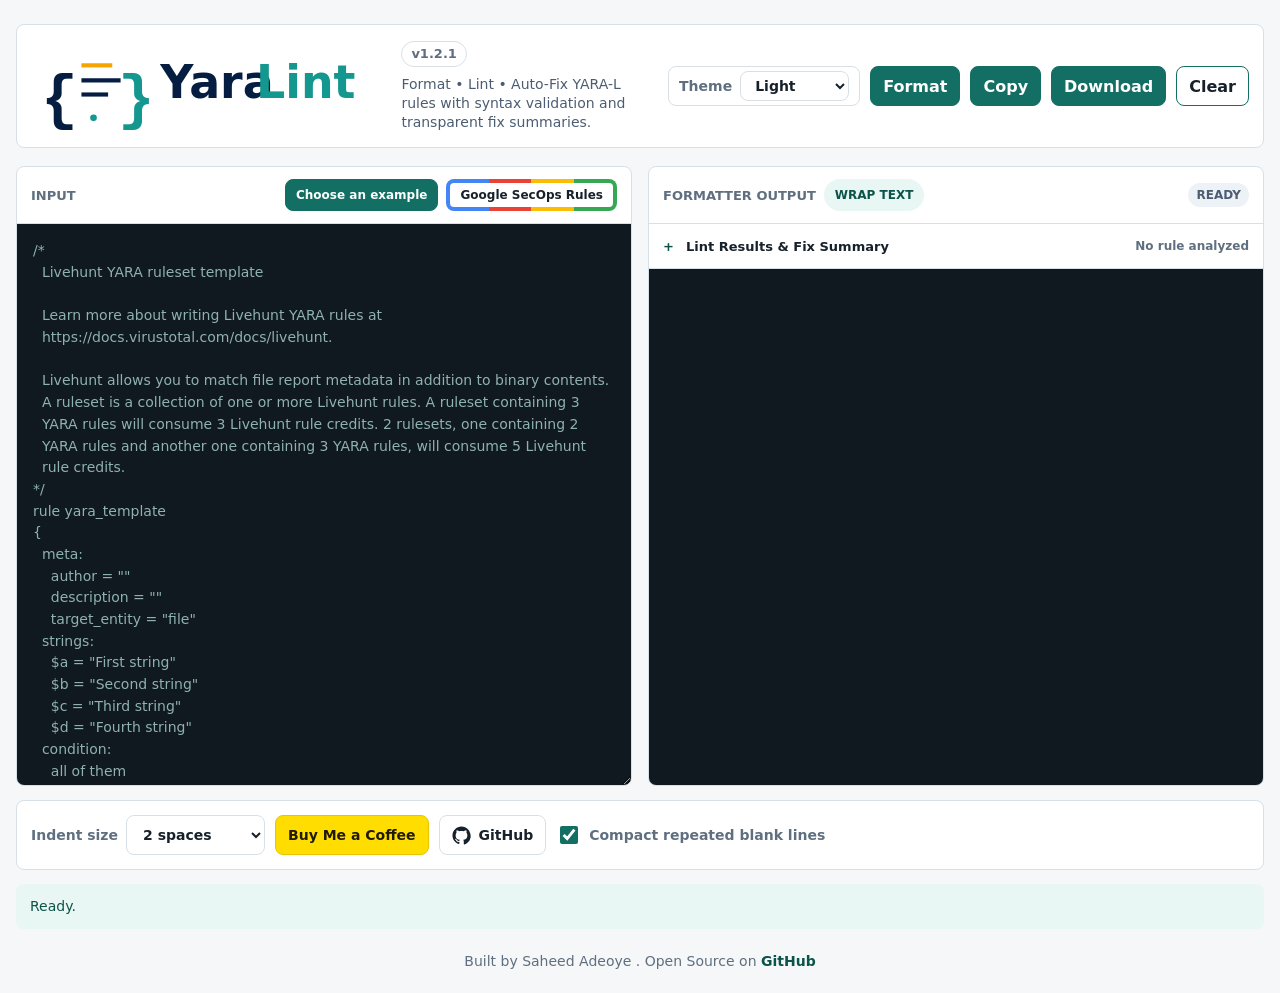
==== index.html @ d80036d1 "Updated Placeholder" ====
<!doctype html>
<html lang="en">
  <head>
    <meta charset="utf-8">
    <meta name="viewport" content="width=device-width, initial-scale=1">
    <!-- YARALint build: 2026-05-21T20:15:13-05:00 | version: 1.2.1 -->
    <title>YARALint | YARA-L Formatter, Linter &amp; Auto-Fix Toolkit</title>
    <meta name="description" content="Format, lint, auto-fix, and preview YARA-L and YARA-style detection rules online with syntax validation, automatic remediation, fix summaries, examples, and copy/download support.">
    <meta name="keywords" content="YARA-L formatter, YARA formatter, YARA-L rules, cybersecurity tools, detection engineering, Chronicle YARA-L, SIEM rules, security rule formatter">
    <meta name="author" content="Saheed Adeoye">
    <meta name="robots" content="index, follow">
    <link rel="canonical" href="https://yaralint.com/">
    <meta name="theme-color" content="#f5f7f9" media="(prefers-color-scheme: light)">
    <meta name="theme-color" content="#080d18" media="(prefers-color-scheme: dark)">
    <meta property="og:title" content="YARALint">
    <meta property="og:description" content="A lightweight detection engineering assistant for YARA-L rules with formatting, syntax validation, auto-fixes, fix summaries, examples, and copy/download support.">
    <meta property="og:type" content="website">
    <meta property="og:url" content="https://yaralint.com/">
    <meta property="og:site_name" content="YARALint">
    <meta property="og:image" content="https://yaralint.com/favicon-32x32.png?v=1.2.1">
    <link rel="icon" type="image/x-icon" href="favicon.ico?v=1.2.1">
    <link rel="icon" type="image/png" sizes="32x32" href="favicon-32x32.png?v=1.2.1">
    <link rel="icon" type="image/png" sizes="16x16" href="favicon-16x16.png?v=1.2.1">
    <link rel="stylesheet" href="styles.css?v=1.2.1">
  </head>
  <body>
    <main class="app-shell">
      <section class="toolbar" aria-label="Formatter controls">
        <div class="brand-lockup">
          <a class="brand-logo" href="/" aria-label="YARALint home">
            <svg viewBox="0 0 430 118" role="img" aria-labelledby="brandLogoTitle">
              <title id="brandLogoTitle">YARALint Rule Brackets logo</title>
              <g class="rule-mark" transform="translate(12 13)">
                <text class="rule-brace rule-brace-left" x="0" y="63">{</text>
                <line class="rule-line rule-line-accent" x1="51" y1="21" x2="83" y2="21"></line>
                <line class="rule-line" x1="51" y1="39" x2="93" y2="39"></line>
                <line class="rule-line" x1="51" y1="56" x2="78" y2="56"></line>
                <circle class="rule-dot" cx="63" cy="84" r="4"></circle>
                <text class="rule-brace rule-brace-right" x="92" y="63">}</text>
              </g>
              <text class="brand-word brand-word-primary" x="155" y="73">Yara</text>
              <text class="brand-word brand-word-accent" x="270" y="73">Lint</text>
            </svg>
          </a>
          <div class="brand-copy">
            <div class="title-row">
              <h1 class="sr-only-heading">YARALint</h1>
              <span class="version" data-version-badge>v1.2.1</span>
            </div>
            <p>Format &bull; Lint &bull; Auto-Fix YARA-L rules with syntax validation and transparent fix summaries.</p>
          </div>
        </div>
        <div class="actions">
          <label class="theme-control">
            <span id="themeModeLabel">Theme</span>
            <select id="themeMode" aria-labelledby="themeModeLabel" onchange="document.body.classList.toggle('dark-mode', this.value === 'dark'); document.body.dataset.theme = this.value;">
              <option value="light" selected>Light</option>
              <option value="dark">Dark</option>
            </select>
          </label>
          <button id="formatBtn" type="button">Format</button>
          <button id="copyBtn" type="button">Copy</button>
          <button id="downloadBtn" type="button">Download</button>
          <button id="clearBtn" type="button" class="secondary">Clear</button>
        </div>
      </section>

      <section class="workspace" aria-label="YARA-L editor">
        <label class="editor-pane">
          <span class="pane-header">
            <span>INPUT</span>
            <span class="pane-header-actions">
              <button id="chooseExampleBtn" type="button" class="header-action">Choose an example</button>
              <button id="googleSecOpsRulesBtn" type="button" class="header-action google-secops-action">Google SecOps Rules</button>
            </span>
          </span>
          <span id="googleSecOpsSourceNote" class="source-note" hidden></span>
          <textarea id="input" spellcheck="false" placeholder="/*
  Livehunt YARA ruleset template

  Learn more about writing Livehunt YARA rules at
  https://docs.virustotal.com/docs/livehunt.

  Livehunt allows you to match file report metadata in addition to binary contents.
  A ruleset is a collection of one or more Livehunt rules. A ruleset containing 3
  YARA rules will consume 3 Livehunt rule credits. 2 rulesets, one containing 2
  YARA rules and another one containing 3 YARA rules, will consume 5 Livehunt
  rule credits.
*/
rule yara_template
{
  meta:
    author = &quot;&quot;
    description = &quot;&quot;
    target_entity = &quot;file&quot;
  strings:
    $a = &quot;First string&quot;
    $b = &quot;Second string&quot;
    $c = &quot;Third string&quot;
    $d = &quot;Fourth string&quot;
  condition:
    all of them
}"></textarea>
        </label>

        <section id="examplePanel" class="example-panel" aria-label="YARA example browser" hidden>
          <div class="example-panel-header">
            <div>
              <h2>YARA Examples</h2>
              <p>Neo23x0/signature-base curated examples</p>
            </div>
            <button id="closeExampleBtn" type="button" class="icon-button" aria-label="Close examples">x</button>
          </div>
          <div class="example-panel-tools">
            <input id="exampleSearch" type="search" placeholder="Search filename, tag, or keyword">
            <button id="randomExampleBtn" type="button" class="secondary">Random Example</button>
          </div>
          <div id="exampleCount" class="example-count">Loading examples...</div>
          <div id="exampleList" class="example-list"></div>
        </section>

        <section id="googleSecOpsPanel" class="secops-panel" aria-label="Google SecOps Community Rules" hidden>
          <div class="secops-panel-header">
            <div>
              <h2>Google SecOps Community Rules</h2>
              <p title="Source: Google SecOps public community examples.">Source: Google SecOps public community examples.</p>
            </div>
            <button id="closeGoogleSecOpsBtn" type="button" class="icon-button" aria-label="Close Google SecOps rules">x</button>
          </div>
          <div class="secops-panel-tools">
            <input id="googleSecOpsSearch" type="search" placeholder="Search rule, file, or category">
          </div>
          <div id="googleSecOpsCount" class="example-count">Loading Google SecOps community rules...</div>
          <div class="secops-browser">
            <div id="googleSecOpsCategories" class="secops-categories"></div>
            <div id="googleSecOpsRules" class="secops-rules"></div>
          </div>
        </section>

        <div class="editor-pane">
          <span class="pane-header output-header">
            <span class="output-title-actions">
              <span>Formatter Output</span>
              <button id="wrapOutputBtn" type="button" class="header-action wrap-output-action" aria-pressed="false">WRAP TEXT</button>
            </span>
            <span id="validationBadge" class="validation-badge badge-info">READY</span>
          </span>
          <textarea id="output" class="sr-only-output" spellcheck="false" readonly aria-hidden="true" tabindex="-1"></textarea>
          <details id="lintResultsPanel" class="lint-panel">
            <summary>
              <span>Lint Results & Fix Summary</span>
              <span id="lintResultCount">No rule analyzed</span>
            </summary>
            <div id="lintResults" class="lint-results">
              <p class="lint-empty">Format a rule to see lint results.</p>
            </div>
          </details>
          <div class="formatted-output">
            <pre><code id="highlightedOutput"></code></pre>
          </div>
        </div>
      </section>

      <section class="options" aria-label="Formatting options">
        <label>
          <span id="indentSizeLabel">Indent size</span>
          <select id="indentSize" aria-labelledby="indentSizeLabel">
            <option value="2" selected>2 spaces</option>
            <option value="4">4 spaces</option>
          </select>
        </label>
        <a class="coffee-link" href="https://buymeacoffee.com/matchcoffee" target="_blank" rel="noreferrer">
          Buy Me a Coffee
        </a>
        <a class="github-link" href="https://github.com/kitann/yara-l-formatter" target="_blank" rel="noreferrer">
          <svg aria-hidden="true" viewBox="0 0 24 24">
            <path d="M12 .5C5.7.5.6 5.6.6 11.9c0 5 3.3 9.3 7.9 10.8.6.1.8-.2.8-.6v-2.1c-3.2.7-3.9-1.4-3.9-1.4-.5-1.3-1.3-1.7-1.3-1.7-1-.7.1-.7.1-.7 1.2.1 1.8 1.2 1.8 1.2 1 .1.6 2.1 3.2 1.5.1-.8.4-1.3.7-1.6-2.6-.3-5.3-1.3-5.3-5.7 0-1.3.5-2.3 1.2-3.1-.1-.3-.5-1.5.1-3.1 0 0 1-.3 3.2 1.2.9-.3 1.9-.4 2.9-.4s2 .1 2.9.4c2.2-1.5 3.2-1.2 3.2-1.2.6 1.6.2 2.8.1 3.1.8.8 1.2 1.8 1.2 3.1 0 4.4-2.7 5.4-5.3 5.7.4.4.8 1.1.8 2.2v3.3c0 .3.2.7.8.6 4.6-1.5 7.9-5.8 7.9-10.8C23.4 5.6 18.3.5 12 .5Z"></path>
          </svg>
          <span>GitHub</span>
        </a>
        <label class="checkbox">
          <input id="compactBlankLines" type="checkbox" checked>
          <span>Compact repeated blank lines</span>
        </label>
      </section>

      <section id="status" class="status" aria-live="polite"></section>
    </main>

    <footer class="site-footer">
      Built by Saheed Adeoye . Open Source on
      <a href="https://github.com/kitann/yara-l-formatter" target="_blank" rel="noreferrer">GitHub</a>
    </footer>

    <div id="toast" class="toast" role="status" aria-live="polite"></div>

    <script>
      window.YARALINT_CONFIG = {
        version: "1.2.1",
        build: "2026-05-21T20:15:13-05:00"
      };
    </script>
    <script src="app.js?v=1.2.1"></script>
  </body>
</html>
---- styles.css ----
:root {
  color-scheme: light;
  --app-font: Biome, "Biome W04 Regular", "Biome Regular", "Segoe UI", ui-sans-serif, system-ui, sans-serif;
  --bg: #f5f7f9;
  --panel: #ffffff;
  --text: #17212b;
  --muted: #5f6f7f;
  --border: #d8e0e7;
  --accent: #136f63;
  --accent-strong: #0c534a;
  --coffee: #ffdd00;
  --coffee-text: #201b00;
  --danger: #b42318;
  --warning: #946200;
  --code-bg: #101820;
  --code-text: #edf7f6;
  --syntax-keyword: #7dd3fc;
  --syntax-section: #facc15;
  --syntax-string: #86efac;
  --syntax-variable: #f0abfc;
  --syntax-comment: #94a3b8;
}

body.dark-mode {
  color-scheme: dark;
  --bg: #080d18;
  --panel: #121a2b;
  --text: #edf4ff;
  --muted: #a8b6ca;
  --border: #26364d;
  --accent: #2aa889;
  --accent-strong: #1d8068;
  --code-bg: #082a52;
  --code-text: #f2f7ff;
  --syntax-keyword: #93c5fd;
  --syntax-section: #fde68a;
  --syntax-string: #86efac;
  --syntax-variable: #f0abfc;
  --syntax-comment: #9fb3cc;
}

* {
  box-sizing: border-box;
}

body {
  margin: 0;
  min-height: 100vh;
  background: var(--bg);
  color: var(--text);
  font-family: var(--app-font);
}

.app-shell {
  width: min(1440px, calc(100% - 32px));
  margin: 0 auto;
  padding: 24px 0;
}

.toolbar {
  display: flex;
  align-items: center;
  justify-content: space-between;
  gap: 14px;
  margin-bottom: 18px;
  padding: 12px 14px;
  border: 1px solid #d8e0e7;
  border-radius: 8px;
  background: #ffffff;
}

.brand-lockup {
  display: flex;
  align-items: center;
  gap: 12px;
  flex: 1 1 auto;
  min-width: 0;
}

.brand-logo {
  display: block;
  width: clamp(230px, 28vw, 360px);
  flex: 0 0 auto;
  color: #061d42;
  text-decoration: none;
}

.brand-logo svg {
  display: block;
  width: 100%;
  height: auto;
}

.rule-brace {
  font: 800 74px/1 "Cascadia Code", Consolas, monospace;
  dominant-baseline: middle;
}

.rule-brace-left {
  fill: #061d42;
}

.rule-brace-right {
  fill: #13978f;
}

.rule-line {
  stroke: #061d42;
  stroke-width: 5;
  stroke-linecap: square;
}

.rule-line-accent {
  stroke: #f5a400;
}

.rule-dot {
  fill: #13978f;
}

.brand-word {
  font-family: Inter, ui-sans-serif, system-ui, -apple-system, BlinkMacSystemFont, "Segoe UI", sans-serif;
  font-size: 55px;
  font-weight: 800;
  letter-spacing: 0;
}

.brand-word-primary {
  fill: #061d42;
}

.brand-word-accent {
  fill: #13978f;
}

.brand-copy {
  flex: 1 1 210px;
  min-width: 180px;
  max-width: 360px;
}

.title-row {
  display: flex;
  align-items: center;
  gap: 12px;
  flex-wrap: wrap;
}

h1 {
  margin: 0;
  font-size: 32px;
  line-height: 1.1;
}

.sr-only-heading {
  position: absolute;
  width: 1px;
  height: 1px;
  overflow: hidden;
  clip: rect(0 0 0 0);
  white-space: nowrap;
}

.version {
  display: inline-flex;
  align-items: center;
  min-height: 26px;
  padding: 0 9px;
  border: 1px solid var(--border);
  border-radius: 999px;
  background: var(--panel);
  color: var(--muted);
  font-size: 13px;
  font-weight: 750;
}

p {
  margin: 8px 0 0;
  color: var(--muted);
  font-size: 15px;
}

.toolbar p {
  max-width: 300px;
  color: #4c5d73;
  font-family: var(--app-font);
  font-size: 14px;
  line-height: 1.35;
  text-transform: none;
}

body.dark-mode .toolbar {
  border-color: #26364d;
  background: #1a2435;
  box-shadow: 0 18px 48px rgba(0, 0, 0, 0.24);
}

body.dark-mode .toolbar .version {
  border-color: #33445f;
  background: #223049;
  color: #c8d5e8;
}

body.dark-mode .toolbar p {
  color: #b3c0d2;
}

body.dark-mode .toolbar .rule-brace-left,
body.dark-mode .toolbar .brand-word-primary {
  fill: #e8eef8;
}

body.dark-mode .toolbar .rule-line {
  stroke: #e8eef8;
}

body.dark-mode .toolbar .rule-line-accent {
  stroke: #f5a400;
}

.actions,
.options {
  display: flex;
  align-items: center;
  gap: 10px;
  flex-wrap: wrap;
}

.actions {
  flex: 0 0 auto;
  flex-wrap: nowrap;
}

.theme-control {
  display: inline-flex;
  align-items: center;
  gap: 8px;
  min-height: 40px;
  padding: 0 10px;
  border: 1px solid var(--border);
  border-radius: 8px;
  background: var(--panel);
  color: var(--muted);
  font-size: 14px;
  font-weight: 750;
}

.theme-control select {
  min-height: 30px;
  padding-left: 10px;
}

button,
select {
  min-height: 40px;
  border: 1px solid var(--border);
  border-radius: 8px;
  background: var(--panel);
  color: var(--text);
  font: inherit;
}

button {
  padding: 0 12px;
  background: var(--accent);
  border-color: var(--accent);
  color: white;
  cursor: pointer;
  font-weight: 650;
}

.coffee-link,
.github-link {
  display: inline-flex;
  align-items: center;
  gap: 8px;
  min-height: 40px;
  padding: 0 12px;
  border: 1px solid var(--border);
  border-radius: 8px;
  color: var(--text);
  font-size: 14px;
  font-weight: 700;
  text-decoration: none;
}

.coffee-link {
  border-color: #e7c600;
  background: var(--coffee);
  color: var(--coffee-text);
}

.coffee-link:hover {
  background: #f2d000;
}

button:hover {
  background: var(--accent-strong);
}

button.secondary {
  background: var(--panel);
  color: var(--text);
}

button.secondary:hover {
  background: #edf2f6;
}

body.dark-mode button.secondary:hover,
body.dark-mode .github-link:hover {
  background: #1b2940;
}

select {
  padding: 0 36px 0 12px;
}

.github-link {
  background: var(--panel);
}

.github-link:hover {
  background: #edf2f6;
}

.github-link svg {
  width: 19px;
  height: 19px;
  fill: currentColor;
  flex: 0 0 auto;
}

.workspace {
  position: relative;
  display: grid;
  grid-template-columns: minmax(0, 1fr) minmax(0, 1fr);
  gap: 16px;
}

.editor-pane {
  display: flex;
  flex-direction: column;
  min-height: 620px;
  border: 1px solid var(--border);
  border-radius: 8px;
  overflow: hidden;
  background: var(--panel);
}

.editor-pane > span,
.pane-header {
  padding: 12px 14px;
  border-bottom: 1px solid var(--border);
  color: var(--muted);
  font-size: 13px;
  font-weight: 700;
  text-transform: uppercase;
}

.pane-header {
  display: flex;
  align-items: center;
  justify-content: space-between;
  gap: 12px;
}

.pane-header-actions {
  display: flex;
  align-items: center;
  gap: 8px;
  flex-wrap: wrap;
  justify-content: flex-end;
}

.output-header {
  flex: 0 0 auto;
}

.output-title-actions {
  display: inline-flex;
  align-items: center;
  gap: 8px;
  min-width: 0;
}

.wrap-output-action {
  min-height: 26px;
  padding: 0 10px;
  border-color: transparent;
  border-radius: 999px;
  background: #e9f7f4;
  color: #0c534a;
  font-size: 11px;
  font-weight: 800;
  text-transform: uppercase;
}

.wrap-output-action[aria-pressed="true"] {
  background: #e9f7f4;
  color: #0c534a;
}

.wrap-output-action:hover {
  background: #d9f1eb;
  color: #0c534a;
}

.wrap-output-action[aria-pressed="true"]:hover {
  background: #d9f1eb;
  color: #0c534a;
}

body.dark-mode .wrap-output-action:hover {
  background: #d9f1eb;
}

body.dark-mode .wrap-output-action[aria-pressed="true"]:hover {
  background: #d9f1eb;
}

.validation-badge {
  display: inline-flex;
  align-items: center;
  min-height: 24px;
  padding: 0 8px;
  border-radius: 999px;
  font-size: 12px;
  font-weight: 800;
  letter-spacing: 0;
}

.badge-valid {
  background: #e9f7f4;
  color: #0c534a;
}

.badge-fixed {
  background: #e9f7f4;
  color: #0c534a;
}

.badge-invalid {
  background: #fff0ed;
  color: #b42318;
}

.badge-info {
  background: #edf2f6;
  color: #4c5d73;
}

.header-action {
  min-height: 32px;
  padding: 0 10px;
  font-size: 12px;
  text-transform: none;
}

.google-secops-action {
  border: 4px solid transparent;
  background:
    linear-gradient(var(--panel), var(--panel)) padding-box,
    linear-gradient(90deg, #4285f4 0 25%, #ea4335 25% 50%, #fbbc04 50% 75%, #34a853 75% 100%) border-box;
  color: var(--text);
}

.google-secops-action:hover {
  background:
    linear-gradient(#edf2f6, #edf2f6) padding-box,
    linear-gradient(90deg, #4285f4 0 25%, #ea4335 25% 50%, #fbbc04 50% 75%, #34a853 75% 100%) border-box;
}

body.dark-mode .google-secops-action:hover {
  background:
    linear-gradient(#1b2940, #1b2940) padding-box,
    linear-gradient(90deg, #4285f4 0 25%, #ea4335 25% 50%, #fbbc04 50% 75%, #34a853 75% 100%) border-box;
}

.source-note {
  padding: 8px 14px;
  border-bottom: 1px solid var(--border);
  background: rgba(42, 168, 137, 0.09);
  color: var(--accent-strong);
  font-size: 12px;
  font-weight: 750;
  text-transform: none;
}

textarea {
  width: 100%;
  flex: 1;
  resize: vertical;
  border: 0;
  outline: none;
  padding: 16px;
  background: var(--code-bg);
  color: var(--code-text);
  font: 14px/1.55 var(--app-font);
  tab-size: 2;
}

textarea::placeholder {
  color: #8fb2b0;
}

.sr-only-output {
  position: absolute;
  width: 1px;
  height: 1px;
  min-height: 1px;
  padding: 0;
  border: 0;
  opacity: 0;
  pointer-events: none;
}

.formatted-output {
  display: flex;
  flex: 1 1 auto;
  min-height: 0;
  background: var(--code-bg);
}

body.dark-mode textarea,
body.dark-mode .formatted-output {
  background: #082a52;
}

.example-panel {
  position: absolute;
  z-index: 12;
  top: 48px;
  left: 14px;
  width: min(640px, calc(50% - 22px));
  max-height: min(620px, calc(100vh - 170px));
  display: flex;
  flex-direction: column;
  border: 1px solid var(--border);
  border-radius: 8px;
  background: var(--panel);
  box-shadow: 0 20px 55px rgba(16, 24, 32, 0.22);
  overflow: hidden;
}

.example-panel[hidden] {
  display: none;
}

.secops-panel {
  position: absolute;
  z-index: 13;
  top: 48px;
  left: 14px;
  width: min(760px, calc(50% - 22px));
  max-height: min(640px, calc(100vh - 170px));
  display: flex;
  flex-direction: column;
  border: 1px solid var(--border);
  border-radius: 8px;
  background: var(--panel);
  box-shadow: 0 20px 55px rgba(16, 24, 32, 0.22);
  overflow: hidden;
}

.secops-panel[hidden] {
  display: none;
}

.example-panel-header,
.example-panel-tools,
.secops-panel-header,
.secops-panel-tools {
  display: flex;
  align-items: center;
  gap: 12px;
  padding: 14px;
  border-bottom: 1px solid var(--border);
}

.example-panel-header,
.secops-panel-header {
  justify-content: space-between;
}

.example-panel h2,
.secops-panel h2 {
  margin: 0;
  font-size: 18px;
  line-height: 1.2;
}

.example-panel p,
.secops-panel p {
  margin-top: 3px;
  font-size: 13px;
}

.icon-button {
  min-width: 34px;
  min-height: 34px;
  padding: 0;
  background: var(--panel);
  color: var(--text);
}

.example-panel-tools input,
.secops-panel-tools input {
  width: 100%;
  min-height: 40px;
  border: 1px solid var(--border);
  border-radius: 8px;
  background: var(--bg);
  color: var(--text);
  font: inherit;
  padding: 0 12px;
}

.secops-browser {
  display: grid;
  grid-template-columns: minmax(150px, 0.38fr) minmax(0, 1fr);
  min-height: 260px;
  overflow: hidden;
}

.secops-categories,
.secops-rules {
  overflow: auto;
  max-height: min(420px, calc(100vh - 320px));
  padding: 10px;
}

.secops-categories {
  border-right: 1px solid var(--border);
  background: var(--bg);
}

.secops-category,
.secops-rule-item {
  width: 100%;
  min-height: auto;
  margin: 0 0 8px;
  padding: 10px;
  border: 1px solid var(--border);
  border-radius: 8px;
  background: var(--panel);
  color: var(--text);
  text-align: left;
}

.secops-category {
  font-size: 13px;
  font-weight: 800;
}

.secops-category:hover,
.secops-category.active,
.secops-rule-item:hover {
  background: #edf2f6;
}

body.dark-mode .secops-category:hover,
body.dark-mode .secops-category.active,
body.dark-mode .secops-rule-item:hover {
  background: #1b2940;
}

.example-count {
  padding: 10px 14px;
  color: var(--muted);
  font-size: 13px;
  font-weight: 700;
}

.example-list {
  overflow: auto;
  padding: 0 10px 12px;
}

.example-category {
  margin-top: 10px;
}

.example-category-title {
  padding: 8px 4px;
  color: var(--muted);
  font-size: 12px;
  font-weight: 800;
  text-transform: uppercase;
}

.example-item {
  width: 100%;
  min-height: auto;
  margin: 0 0 8px;
  padding: 10px;
  border: 1px solid var(--border);
  border-radius: 8px;
  background: var(--bg);
  color: var(--text);
  text-align: left;
}

.example-item:hover {
  background: #edf2f6;
}

body.dark-mode .example-item:hover {
  background: #1b2940;
}

.example-file {
  display: block;
  font-size: 14px;
  font-weight: 800;
}

.example-tags {
  display: flex;
  gap: 6px;
  flex-wrap: wrap;
  margin-top: 7px;
}

.example-tag {
  display: inline-flex;
  align-items: center;
  min-height: 22px;
  padding: 0 7px;
  border-radius: 999px;
  background: rgba(42, 168, 137, 0.13);
  color: var(--accent-strong);
  font-size: 12px;
  font-weight: 750;
}

body.dark-mode .example-tag {
  color: #86efac;
}

.example-snippet {
  margin-top: 8px;
  color: var(--muted);
  font: 12px/1.45 var(--app-font);
  white-space: nowrap;
  overflow: hidden;
  text-overflow: ellipsis;
}

pre {
  width: 100%;
  min-height: 100%;
  margin: 0;
  overflow: auto;
  padding: 16px;
  color: var(--code-text);
  font: 14px/1.45 var(--app-font);
  white-space: pre;
}

.formatted-output.wrap-text pre {
  overflow-x: hidden;
  white-space: pre-wrap;
}

.formatted-output.wrap-text .code-line {
  position: relative;
  padding-left: calc(5ch + 29px);
  white-space: pre-wrap;
  overflow-wrap: anywhere;
  word-break: break-word;
}

.formatted-output.wrap-text .code-line::before {
  position: absolute;
  top: 0;
  left: 6px;
  margin-right: 0;
}

.code-line {
  display: block;
  min-height: 1.45em;
  padding: 0 6px;
  margin: 0 -6px;
  border-left: 3px solid transparent;
}

.code-line::before {
  content: attr(data-line);
  display: inline-block;
  width: 5ch;
  margin-right: 12px;
  padding-right: 10px;
  border-right: 1px solid rgba(148, 163, 184, 0.28);
  color: var(--syntax-comment);
  text-align: right;
  user-select: none;
}

.code-line.fixed-line {
  border-left-color: #2aa889;
  background: rgba(42, 168, 137, 0.14);
}

.lint-panel {
  flex: 0 0 auto;
  border-bottom: 1px solid var(--border);
  border-top: 0;
  background: var(--panel);
}

.lint-panel summary {
  display: flex;
  align-items: center;
  justify-content: space-between;
  gap: 12px;
  min-height: 44px;
  padding: 0 14px;
  color: var(--text);
  cursor: pointer;
  font-size: 13px;
  font-weight: 800;
  list-style: none;
}

.lint-panel summary::-webkit-details-marker {
  display: none;
}

.lint-panel summary::before {
  content: "+";
  color: var(--accent-strong);
  font-weight: 900;
}

.lint-panel[open] summary::before {
  content: "-";
}

#lintResultCount {
  margin-left: auto;
  color: var(--muted);
  font-size: 12px;
  font-weight: 700;
}

.lint-results {
  max-height: 230px;
  overflow: auto;
  padding: 0 14px 14px;
}

.lint-empty {
  margin: 0;
  padding: 12px 0;
  color: var(--muted);
  font-size: 13px;
}

.lint-item {
  display: grid;
  grid-template-columns: auto minmax(0, 1fr);
  gap: 10px;
  padding: 10px 0;
  border-top: 1px solid var(--border);
}

.lint-severity {
  display: inline-flex;
  align-items: center;
  justify-content: center;
  min-width: 72px;
  height: 26px;
  border-radius: 999px;
  font-size: 11px;
  font-weight: 900;
}

.severity-info {
  background: #e8f3ff;
  color: #155eef;
}

.severity-warning {
  background: #fff7df;
  color: #946200;
}

.severity-error {
  background: #fff0ed;
  color: #b42318;
}

.severity-fixed {
  background: #e9f7f4;
  color: #0c534a;
}

.lint-message {
  color: var(--text);
  font-size: 13px;
  font-weight: 750;
}

.lint-meta {
  margin-top: 5px;
  color: var(--muted);
  font-size: 12px;
  line-height: 1.45;
}

.lint-meta code {
  padding: 1px 4px;
  border-radius: 4px;
  background: var(--bg);
  color: var(--text);
  font-family: var(--app-font);
}

.token-keyword {
  color: var(--syntax-keyword);
  font-weight: 700;
}

.token-section {
  color: var(--syntax-section);
  font-weight: 700;
}

.token-string {
  color: var(--syntax-string);
}

.token-variable {
  color: var(--syntax-variable);
}

.token-comment {
  color: var(--syntax-comment);
  font-style: italic;
}

.options {
  margin-top: 14px;
  padding: 14px;
  border: 1px solid var(--border);
  border-radius: 8px;
  background: var(--panel);
}

body.dark-mode .options .github-link:hover {
  background: #1b2940;
}

.options label {
  display: flex;
  align-items: center;
  gap: 8px;
  color: var(--muted);
  font-size: 14px;
  font-weight: 650;
}

.checkbox input {
  width: 18px;
  height: 18px;
  accent-color: var(--accent);
}

.status {
  min-height: 44px;
  margin-top: 14px;
  padding: 12px 14px;
  border-radius: 8px;
  background: #e9f7f4;
  color: var(--accent-strong);
  font-size: 14px;
  line-height: 1.45;
}

.status.warning {
  background: #fff7df;
  color: var(--warning);
}

.status.error {
  background: #fff0ed;
  color: var(--danger);
}

.site-footer {
  width: min(1440px, calc(100% - 32px));
  margin: 0 auto;
  padding: 0 0 24px;
  color: var(--muted);
  font-size: 14px;
  text-align: center;
}

.site-footer a {
  color: var(--accent-strong);
  font-weight: 700;
  text-decoration: none;
}

.site-footer a:hover {
  text-decoration: underline;
}

.toast {
  position: fixed;
  right: 18px;
  bottom: 18px;
  z-index: 20;
  max-width: min(360px, calc(100vw - 36px));
  padding: 12px 14px;
  border-radius: 8px;
  background: var(--accent-strong);
  color: white;
  box-shadow: 0 12px 30px rgba(16, 24, 32, 0.22);
  font-size: 14px;
  font-weight: 700;
  opacity: 0;
  pointer-events: none;
  transform: translateY(10px);
  transition: opacity 160ms ease, transform 160ms ease;
}

.toast.show {
  opacity: 1;
  transform: translateY(0);
}

@media (max-width: 900px) {
  .toolbar {
    align-items: stretch;
    flex-direction: column;
  }

  .actions {
    flex-wrap: wrap;
  }

  .brand-lockup {
    align-items: flex-start;
    flex-direction: column;
  }

  .workspace {
    grid-template-columns: 1fr;
  }

  .example-panel,
  .secops-panel {
    left: 0;
    width: 100%;
  }

  .secops-browser {
    grid-template-columns: 1fr;
  }

  .secops-categories {
    display: flex;
    gap: 8px;
    border-right: 0;
    border-bottom: 1px solid var(--border);
  }

  .secops-category {
    width: auto;
    flex: 0 0 auto;
  }

  .editor-pane {
    min-height: 420px;
  }
}

@media (max-width: 560px) {
  .app-shell,
  .site-footer {
    width: min(100% - 20px, 1440px);
  }

  h1 {
    font-size: 26px;
  }

  .brand-logo {
    width: min(100%, 330px);
  }

  .actions,
  .options {
    align-items: stretch;
    flex-direction: column;
  }

  .actions > *,
  .options > *,
  .options select,
  .options button {
    width: 100%;
  }

  .theme-control {
    justify-content: space-between;
  }
}
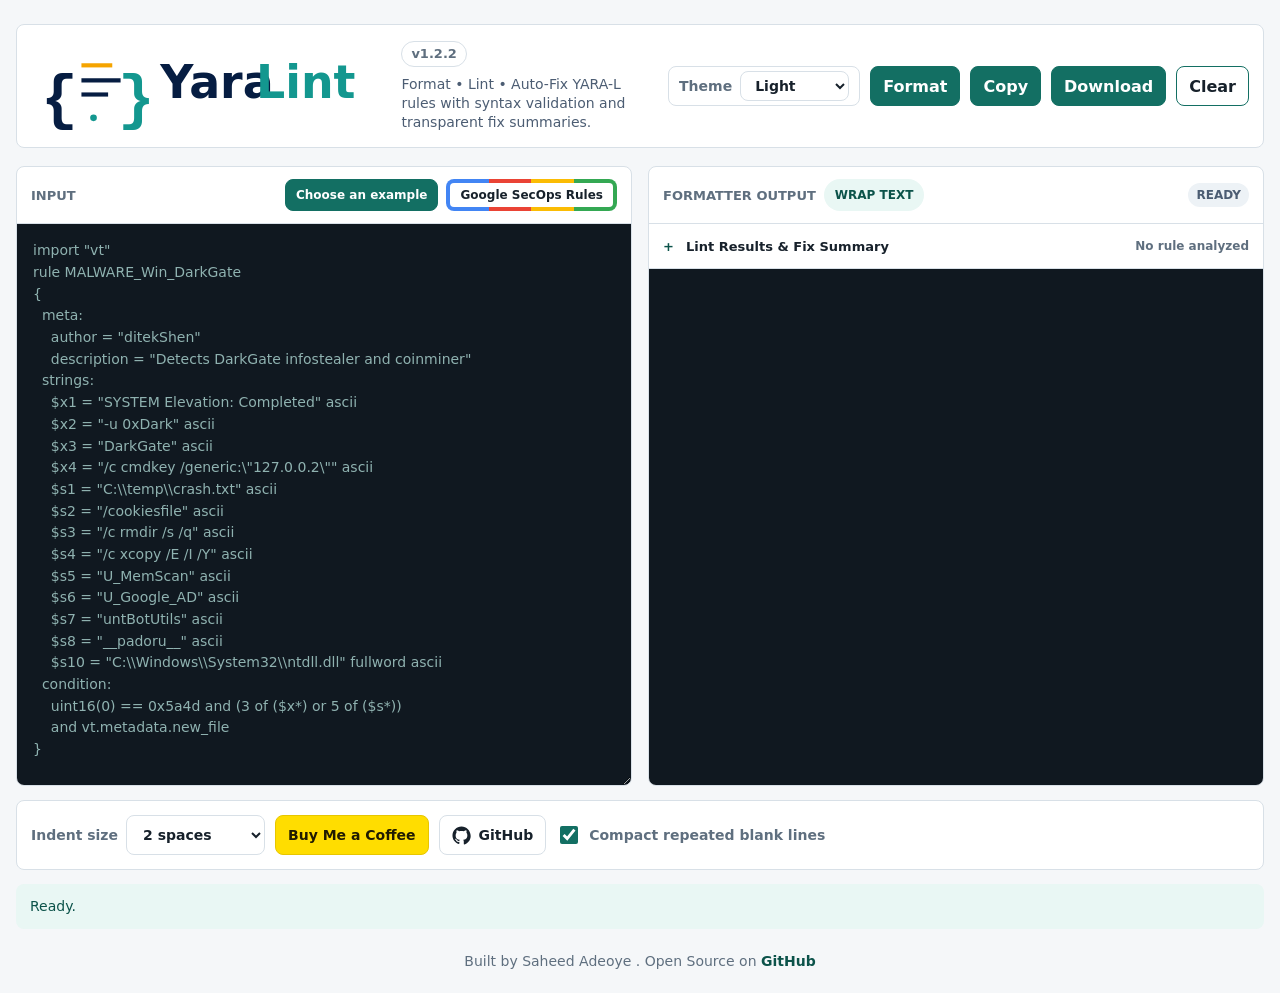
==== commit 96a8d768: "Placeholder and text update" ====
--- a/index.html
+++ b/index.html
@@ -3,7 +3,7 @@
   <head>
     <meta charset="utf-8">
     <meta name="viewport" content="width=device-width, initial-scale=1">
-    <!-- YARALint build: 2026-05-21T20:15:13-05:00 | version: 1.2.1 -->
+    <!-- YARALint build: 2026-05-21T20:29:19-05:00 | version: 1.2.2 -->
     <title>YARALint | YARA-L Formatter, Linter &amp; Auto-Fix Toolkit</title>
     <meta name="description" content="Format, lint, auto-fix, and preview YARA-L and YARA-style detection rules online with syntax validation, automatic remediation, fix summaries, examples, and copy/download support.">
     <meta name="keywords" content="YARA-L formatter, YARA formatter, YARA-L rules, cybersecurity tools, detection engineering, Chronicle YARA-L, SIEM rules, security rule formatter">
@@ -17,11 +17,11 @@
     <meta property="og:type" content="website">
     <meta property="og:url" content="https://yaralint.com/">
     <meta property="og:site_name" content="YARALint">
-    <meta property="og:image" content="https://yaralint.com/favicon-32x32.png?v=1.2.1">
-    <link rel="icon" type="image/x-icon" href="favicon.ico?v=1.2.1">
-    <link rel="icon" type="image/png" sizes="32x32" href="favicon-32x32.png?v=1.2.1">
-    <link rel="icon" type="image/png" sizes="16x16" href="favicon-16x16.png?v=1.2.1">
-    <link rel="stylesheet" href="styles.css?v=1.2.1">
+    <meta property="og:image" content="https://yaralint.com/favicon-32x32.png?v=1.2.2">
+    <link rel="icon" type="image/x-icon" href="favicon.ico?v=1.2.2">
+    <link rel="icon" type="image/png" sizes="32x32" href="favicon-32x32.png?v=1.2.2">
+    <link rel="icon" type="image/png" sizes="16x16" href="favicon-16x16.png?v=1.2.2">
+    <link rel="stylesheet" href="styles.css?v=1.2.2">
   </head>
   <body>
     <main class="app-shell">
@@ -45,7 +45,7 @@
           <div class="brand-copy">
             <div class="title-row">
               <h1 class="sr-only-heading">YARALint</h1>
-              <span class="version" data-version-badge>v1.2.1</span>
+              <span class="version" data-version-badge>v1.2.2</span>
             </div>
             <p>Format &bull; Lint &bull; Auto-Fix YARA-L rules with syntax validation and transparent fix summaries.</p>
           </div>
@@ -75,31 +75,29 @@
             </span>
           </span>
           <span id="googleSecOpsSourceNote" class="source-note" hidden></span>
-          <textarea id="input" spellcheck="false" placeholder="/*
-  Livehunt YARA ruleset template
-
-  Learn more about writing Livehunt YARA rules at
-  https://docs.virustotal.com/docs/livehunt.
-
-  Livehunt allows you to match file report metadata in addition to binary contents.
-  A ruleset is a collection of one or more Livehunt rules. A ruleset containing 3
-  YARA rules will consume 3 Livehunt rule credits. 2 rulesets, one containing 2
-  YARA rules and another one containing 3 YARA rules, will consume 5 Livehunt
-  rule credits.
-*/
-rule yara_template
+          <textarea id="input" spellcheck="false" placeholder="import &quot;vt&quot;
+rule MALWARE_Win_DarkGate
 {
   meta:
-    author = &quot;&quot;
-    description = &quot;&quot;
-    target_entity = &quot;file&quot;
+    author = &quot;ditekShen&quot;
+    description = &quot;Detects DarkGate infostealer and coinminer&quot;
   strings:
-    $a = &quot;First string&quot;
-    $b = &quot;Second string&quot;
-    $c = &quot;Third string&quot;
-    $d = &quot;Fourth string&quot;
+    $x1 = &quot;SYSTEM Elevation: Completed&quot; ascii
+    $x2 = &quot;-u 0xDark&quot; ascii
+    $x3 = &quot;DarkGate&quot; ascii
+    $x4 = &quot;/c cmdkey /generic:\&quot;127.0.0.2\&quot;&quot; ascii
+    $s1 = &quot;C:\\temp\\crash.txt&quot; ascii
+    $s2 = &quot;/cookiesfile&quot; ascii
+    $s3 = &quot;/c rmdir /s /q&quot; ascii
+    $s4 = &quot;/c xcopy /E /I /Y&quot; ascii
+    $s5 = &quot;U_MemScan&quot; ascii
+    $s6 = &quot;U_Google_AD&quot; ascii
+    $s7 = &quot;untBotUtils&quot; ascii
+    $s8 = &quot;__padoru__&quot; ascii
+    $s10 = &quot;C:\\Windows\\System32\\ntdll.dll&quot; fullword ascii
   condition:
-    all of them
+    uint16(0) == 0x5a4d and (3 of ($x*) or 5 of ($s*))
+    and vt.metadata.new_file
 }"></textarea>
         </label>
 
@@ -196,10 +194,10 @@
 
     <script>
       window.YARALINT_CONFIG = {
-        version: "1.2.1",
-        build: "2026-05-21T20:15:13-05:00"
+        version: "1.2.2",
+        build: "2026-05-21T20:29:19-05:00"
       };
     </script>
-    <script src="app.js?v=1.2.1"></script>
+    <script src="app.js?v=1.2.2"></script>
   </body>
 </html>
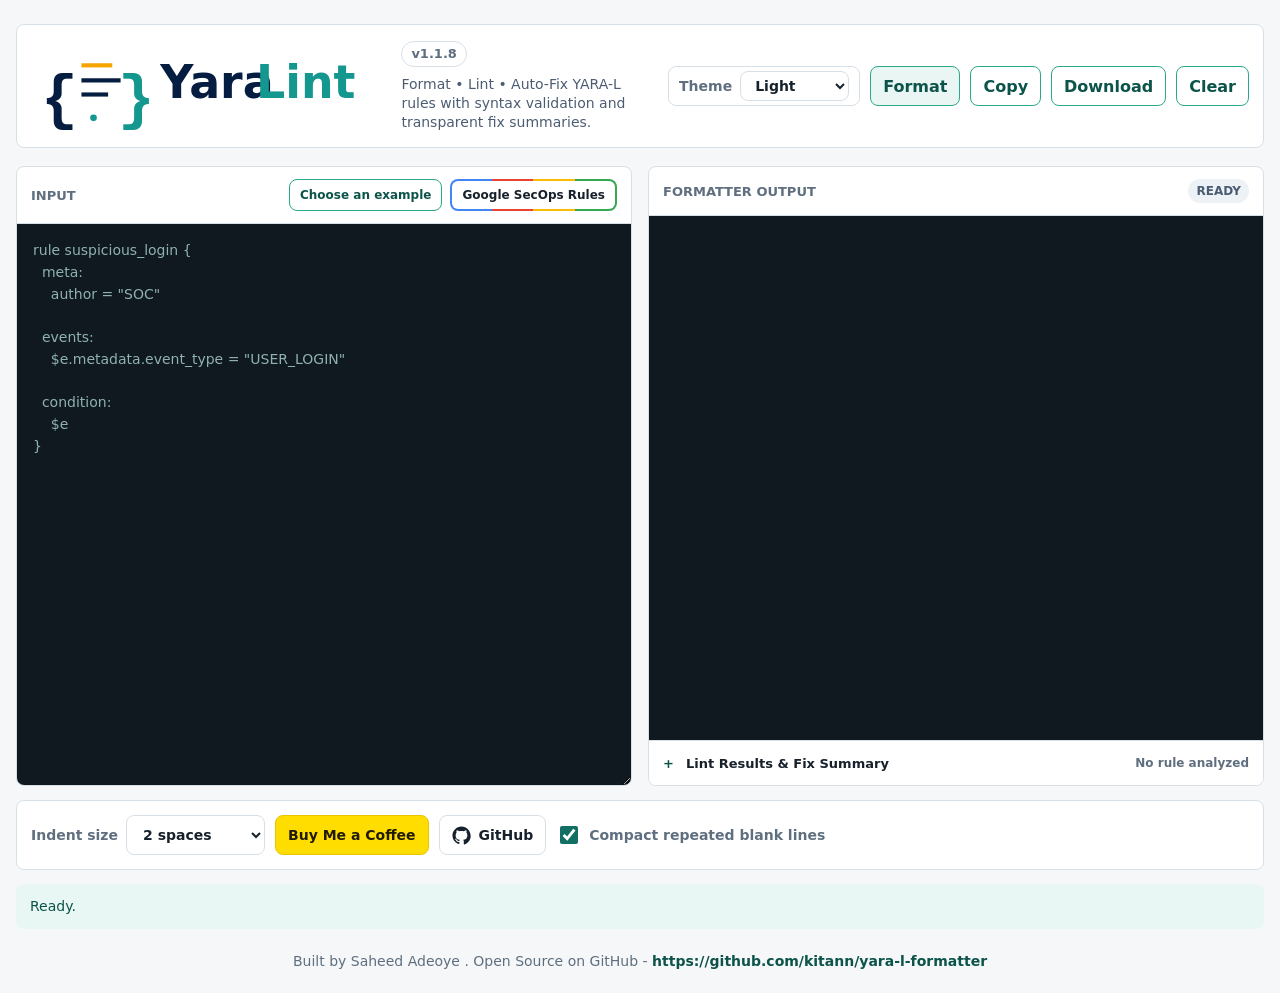
==== commit 9fc1420e: "Button Redesign" ====
--- a/index.html
+++ b/index.html
@@ -1,203 +1,186 @@
-<!doctype html>
-<html lang="en">
-  <head>
-    <meta charset="utf-8">
-    <meta name="viewport" content="width=device-width, initial-scale=1">
-    <!-- YARALint build: 2026-05-21T20:29:19-05:00 | version: 1.2.2 -->
-    <title>YARALint | YARA-L Formatter, Linter &amp; Auto-Fix Toolkit</title>
-    <meta name="description" content="Format, lint, auto-fix, and preview YARA-L and YARA-style detection rules online with syntax validation, automatic remediation, fix summaries, examples, and copy/download support.">
-    <meta name="keywords" content="YARA-L formatter, YARA formatter, YARA-L rules, cybersecurity tools, detection engineering, Chronicle YARA-L, SIEM rules, security rule formatter">
-    <meta name="author" content="Saheed Adeoye">
-    <meta name="robots" content="index, follow">
-    <link rel="canonical" href="https://yaralint.com/">
-    <meta name="theme-color" content="#f5f7f9" media="(prefers-color-scheme: light)">
-    <meta name="theme-color" content="#080d18" media="(prefers-color-scheme: dark)">
-    <meta property="og:title" content="YARALint">
-    <meta property="og:description" content="A lightweight detection engineering assistant for YARA-L rules with formatting, syntax validation, auto-fixes, fix summaries, examples, and copy/download support.">
-    <meta property="og:type" content="website">
-    <meta property="og:url" content="https://yaralint.com/">
-    <meta property="og:site_name" content="YARALint">
-    <meta property="og:image" content="https://yaralint.com/favicon-32x32.png?v=1.2.2">
-    <link rel="icon" type="image/x-icon" href="favicon.ico?v=1.2.2">
-    <link rel="icon" type="image/png" sizes="32x32" href="favicon-32x32.png?v=1.2.2">
-    <link rel="icon" type="image/png" sizes="16x16" href="favicon-16x16.png?v=1.2.2">
-    <link rel="stylesheet" href="styles.css?v=1.2.2">
-  </head>
-  <body>
-    <main class="app-shell">
-      <section class="toolbar" aria-label="Formatter controls">
-        <div class="brand-lockup">
-          <a class="brand-logo" href="/" aria-label="YARALint home">
-            <svg viewBox="0 0 430 118" role="img" aria-labelledby="brandLogoTitle">
-              <title id="brandLogoTitle">YARALint Rule Brackets logo</title>
-              <g class="rule-mark" transform="translate(12 13)">
-                <text class="rule-brace rule-brace-left" x="0" y="63">{</text>
-                <line class="rule-line rule-line-accent" x1="51" y1="21" x2="83" y2="21"></line>
-                <line class="rule-line" x1="51" y1="39" x2="93" y2="39"></line>
-                <line class="rule-line" x1="51" y1="56" x2="78" y2="56"></line>
-                <circle class="rule-dot" cx="63" cy="84" r="4"></circle>
-                <text class="rule-brace rule-brace-right" x="92" y="63">}</text>
-              </g>
-              <text class="brand-word brand-word-primary" x="155" y="73">Yara</text>
-              <text class="brand-word brand-word-accent" x="270" y="73">Lint</text>
-            </svg>
-          </a>
-          <div class="brand-copy">
-            <div class="title-row">
-              <h1 class="sr-only-heading">YARALint</h1>
-              <span class="version" data-version-badge>v1.2.2</span>
-            </div>
-            <p>Format &bull; Lint &bull; Auto-Fix YARA-L rules with syntax validation and transparent fix summaries.</p>
-          </div>
-        </div>
-        <div class="actions">
-          <label class="theme-control">
-            <span id="themeModeLabel">Theme</span>
-            <select id="themeMode" aria-labelledby="themeModeLabel" onchange="document.body.classList.toggle('dark-mode', this.value === 'dark'); document.body.dataset.theme = this.value;">
-              <option value="light" selected>Light</option>
-              <option value="dark">Dark</option>
-            </select>
-          </label>
-          <button id="formatBtn" type="button">Format</button>
-          <button id="copyBtn" type="button">Copy</button>
-          <button id="downloadBtn" type="button">Download</button>
-          <button id="clearBtn" type="button" class="secondary">Clear</button>
-        </div>
-      </section>
-
-      <section class="workspace" aria-label="YARA-L editor">
-        <label class="editor-pane">
-          <span class="pane-header">
-            <span>INPUT</span>
-            <span class="pane-header-actions">
-              <button id="chooseExampleBtn" type="button" class="header-action">Choose an example</button>
-              <button id="googleSecOpsRulesBtn" type="button" class="header-action google-secops-action">Google SecOps Rules</button>
-            </span>
-          </span>
-          <span id="googleSecOpsSourceNote" class="source-note" hidden></span>
-          <textarea id="input" spellcheck="false" placeholder="import &quot;vt&quot;
-rule MALWARE_Win_DarkGate
-{
+<!doctype html>
+<html lang="en">
+  <head>
+    <meta charset="utf-8">
+    <meta name="viewport" content="width=device-width, initial-scale=1">
+    <!-- YARALint build: 2026-05-24T06:40:04-05:00 | version: 1.1.8 -->
+    <title>YARALint | YARA-L Formatter, Linter &amp; Auto-Fix Toolkit</title>
+    <meta name="description" content="Format, lint, auto-fix, and preview YARA-L and YARA-style detection rules online with syntax validation, automatic remediation, fix summaries, examples, and copy/download support.">
+    <meta name="keywords" content="YARA-L formatter, YARA formatter, YARA-L rules, cybersecurity tools, detection engineering, Chronicle YARA-L, SIEM rules, security rule formatter">
+    <meta name="author" content="Saheed Adeoye">
+    <meta name="robots" content="index, follow">
+    <link rel="canonical" href="https://yaralint.com/">
+    <meta name="theme-color" content="#f5f7f9" media="(prefers-color-scheme: light)">
+    <meta name="theme-color" content="#080d18" media="(prefers-color-scheme: dark)">
+    <meta property="og:title" content="YARALint">
+    <meta property="og:description" content="A lightweight detection engineering assistant for YARA-L rules with formatting, syntax validation, auto-fixes, fix summaries, examples, and copy/download support.">
+    <meta property="og:type" content="website">
+    <meta property="og:url" content="https://yaralint.com/">
+    <meta property="og:site_name" content="YARALint">
+    <meta property="og:image" content="https://yaralint.com/favicon-32x32.png?v=1.1.8">
+    <link rel="icon" type="image/x-icon" href="favicon.ico?v=1.1.8">
+    <link rel="icon" type="image/png" sizes="32x32" href="favicon-32x32.png?v=1.1.8">
+    <link rel="icon" type="image/png" sizes="16x16" href="favicon-16x16.png?v=1.1.8">
+    <link rel="stylesheet" href="styles.css?v=1.1.8">
+  </head>
+  <body>
+    <main class="app-shell">
+      <section class="toolbar" aria-label="Formatter controls">
+        <div class="brand-lockup">
+          <a class="brand-logo" href="/" aria-label="YARALint home">
+            <svg viewBox="0 0 430 118" role="img" aria-labelledby="brandLogoTitle">
+              <title id="brandLogoTitle">YARALint Rule Brackets logo</title>
+              <g class="rule-mark" transform="translate(12 13)">
+                <text class="rule-brace rule-brace-left" x="0" y="63">{</text>
+                <line class="rule-line rule-line-accent" x1="51" y1="21" x2="83" y2="21"></line>
+                <line class="rule-line" x1="51" y1="39" x2="93" y2="39"></line>
+                <line class="rule-line" x1="51" y1="56" x2="78" y2="56"></line>
+                <circle class="rule-dot" cx="63" cy="84" r="4"></circle>
+                <text class="rule-brace rule-brace-right" x="92" y="63">}</text>
+              </g>
+              <text class="brand-word brand-word-primary" x="155" y="73">Yara</text>
+              <text class="brand-word brand-word-accent" x="270" y="73">Lint</text>
+            </svg>
+          </a>
+          <div class="brand-copy">
+            <div class="title-row">
+              <h1 class="sr-only-heading">YARALint</h1>
+              <span class="version" data-version-badge>v1.1.8</span>
+            </div>
+            <p>Format &bull; Lint &bull; Auto-Fix YARA-L rules with syntax validation and transparent fix summaries.</p>
+          </div>
+        </div>
+        <div class="actions">
+          <label class="theme-control">
+            <span id="themeModeLabel">Theme</span>
+            <select id="themeMode" aria-labelledby="themeModeLabel" onchange="document.body.classList.toggle('dark-mode', this.value === 'dark'); document.body.dataset.theme = this.value;">
+              <option value="light" selected>Light</option>
+              <option value="dark">Dark</option>
+            </select>
+          </label>
+          <button id="formatBtn" type="button">Format</button>
+          <button id="copyBtn" type="button">Copy</button>
+          <button id="downloadBtn" type="button">Download</button>
+          <button id="clearBtn" type="button" class="secondary">Clear</button>
+        </div>
+      </section>
+
+      <section class="workspace" aria-label="YARA-L editor">
+        <label class="editor-pane">
+          <span class="pane-header">
+            <span>INPUT</span>
+            <span class="pane-header-actions">
+              <button id="chooseExampleBtn" type="button" class="header-action">Choose an example</button>
+              <button id="googleSecOpsRulesBtn" type="button" class="header-action google-secops-action">Google SecOps Rules</button>
+            </span>
+          </span>
+          <span id="googleSecOpsSourceNote" class="source-note" hidden></span>
+          <textarea id="input" spellcheck="false" placeholder="rule suspicious_login {
   meta:
-    author = &quot;ditekShen&quot;
-    description = &quot;Detects DarkGate infostealer and coinminer&quot;
-  strings:
-    $x1 = &quot;SYSTEM Elevation: Completed&quot; ascii
-    $x2 = &quot;-u 0xDark&quot; ascii
-    $x3 = &quot;DarkGate&quot; ascii
-    $x4 = &quot;/c cmdkey /generic:\&quot;127.0.0.2\&quot;&quot; ascii
-    $s1 = &quot;C:\\temp\\crash.txt&quot; ascii
-    $s2 = &quot;/cookiesfile&quot; ascii
-    $s3 = &quot;/c rmdir /s /q&quot; ascii
-    $s4 = &quot;/c xcopy /E /I /Y&quot; ascii
-    $s5 = &quot;U_MemScan&quot; ascii
-    $s6 = &quot;U_Google_AD&quot; ascii
-    $s7 = &quot;untBotUtils&quot; ascii
-    $s8 = &quot;__padoru__&quot; ascii
-    $s10 = &quot;C:\\Windows\\System32\\ntdll.dll&quot; fullword ascii
+    author = &quot;SOC&quot;
+
+  events:
+    $e.metadata.event_type = &quot;USER_LOGIN&quot;
+
   condition:
-    uint16(0) == 0x5a4d and (3 of ($x*) or 5 of ($s*))
-    and vt.metadata.new_file
+    $e
 }"></textarea>
-        </label>
-
-        <section id="examplePanel" class="example-panel" aria-label="YARA example browser" hidden>
-          <div class="example-panel-header">
-            <div>
-              <h2>YARA Examples</h2>
-              <p>Neo23x0/signature-base curated examples</p>
-            </div>
-            <button id="closeExampleBtn" type="button" class="icon-button" aria-label="Close examples">x</button>
-          </div>
-          <div class="example-panel-tools">
-            <input id="exampleSearch" type="search" placeholder="Search filename, tag, or keyword">
-            <button id="randomExampleBtn" type="button" class="secondary">Random Example</button>
-          </div>
-          <div id="exampleCount" class="example-count">Loading examples...</div>
-          <div id="exampleList" class="example-list"></div>
-        </section>
-
-        <section id="googleSecOpsPanel" class="secops-panel" aria-label="Google SecOps Community Rules" hidden>
-          <div class="secops-panel-header">
-            <div>
-              <h2>Google SecOps Community Rules</h2>
-              <p title="Source: Google SecOps public community examples.">Source: Google SecOps public community examples.</p>
-            </div>
-            <button id="closeGoogleSecOpsBtn" type="button" class="icon-button" aria-label="Close Google SecOps rules">x</button>
-          </div>
-          <div class="secops-panel-tools">
-            <input id="googleSecOpsSearch" type="search" placeholder="Search rule, file, or category">
-          </div>
-          <div id="googleSecOpsCount" class="example-count">Loading Google SecOps community rules...</div>
-          <div class="secops-browser">
-            <div id="googleSecOpsCategories" class="secops-categories"></div>
-            <div id="googleSecOpsRules" class="secops-rules"></div>
-          </div>
-        </section>
-
+        </label>
+
+        <section id="examplePanel" class="example-panel" aria-label="YARA example browser" hidden>
+          <div class="example-panel-header">
+            <div>
+              <h2>YARA Examples</h2>
+              <p>Neo23x0/signature-base curated examples</p>
+            </div>
+            <button id="closeExampleBtn" type="button" class="icon-button" aria-label="Close examples">x</button>
+          </div>
+          <div class="example-panel-tools">
+            <input id="exampleSearch" type="search" placeholder="Search filename, tag, or keyword">
+            <button id="randomExampleBtn" type="button" class="secondary">Random Example</button>
+          </div>
+          <div id="exampleCount" class="example-count">Loading examples...</div>
+          <div id="exampleList" class="example-list"></div>
+        </section>
+
+        <section id="googleSecOpsPanel" class="secops-panel" aria-label="Google SecOps Community Rules" hidden>
+          <div class="secops-panel-header">
+            <div>
+              <h2>Google SecOps Community Rules</h2>
+              <p title="Source: Google SecOps public community examples.">Source: Google SecOps public community examples.</p>
+            </div>
+            <button id="closeGoogleSecOpsBtn" type="button" class="icon-button" aria-label="Close Google SecOps rules">x</button>
+          </div>
+          <div class="secops-panel-tools">
+            <input id="googleSecOpsSearch" type="search" placeholder="Search rule, file, or category">
+          </div>
+          <div id="googleSecOpsCount" class="example-count">Loading Google SecOps community rules...</div>
+          <div class="secops-browser">
+            <div id="googleSecOpsCategories" class="secops-categories"></div>
+            <div id="googleSecOpsRules" class="secops-rules"></div>
+          </div>
+        </section>
+
         <div class="editor-pane">
           <span class="pane-header output-header">
-            <span class="output-title-actions">
-              <span>Formatter Output</span>
-              <button id="wrapOutputBtn" type="button" class="header-action wrap-output-action" aria-pressed="false">WRAP TEXT</button>
-            </span>
+            <span>Formatter Output</span>
             <span id="validationBadge" class="validation-badge badge-info">READY</span>
           </span>
           <textarea id="output" class="sr-only-output" spellcheck="false" readonly aria-hidden="true" tabindex="-1"></textarea>
+          <div class="formatted-output">
+            <pre><code id="highlightedOutput"></code></pre>
+          </div>
           <details id="lintResultsPanel" class="lint-panel">
             <summary>
               <span>Lint Results & Fix Summary</span>
               <span id="lintResultCount">No rule analyzed</span>
             </summary>
-            <div id="lintResults" class="lint-results">
+            <div id="lintResults" class="lint-results">
               <p class="lint-empty">Format a rule to see lint results.</p>
             </div>
           </details>
-          <div class="formatted-output">
-            <pre><code id="highlightedOutput"></code></pre>
-          </div>
-        </div>
-      </section>
-
-      <section class="options" aria-label="Formatting options">
-        <label>
-          <span id="indentSizeLabel">Indent size</span>
-          <select id="indentSize" aria-labelledby="indentSizeLabel">
-            <option value="2" selected>2 spaces</option>
-            <option value="4">4 spaces</option>
-          </select>
-        </label>
-        <a class="coffee-link" href="https://buymeacoffee.com/matchcoffee" target="_blank" rel="noreferrer">
-          Buy Me a Coffee
-        </a>
-        <a class="github-link" href="https://github.com/kitann/yara-l-formatter" target="_blank" rel="noreferrer">
-          <svg aria-hidden="true" viewBox="0 0 24 24">
-            <path d="M12 .5C5.7.5.6 5.6.6 11.9c0 5 3.3 9.3 7.9 10.8.6.1.8-.2.8-.6v-2.1c-3.2.7-3.9-1.4-3.9-1.4-.5-1.3-1.3-1.7-1.3-1.7-1-.7.1-.7.1-.7 1.2.1 1.8 1.2 1.8 1.2 1 .1.6 2.1 3.2 1.5.1-.8.4-1.3.7-1.6-2.6-.3-5.3-1.3-5.3-5.7 0-1.3.5-2.3 1.2-3.1-.1-.3-.5-1.5.1-3.1 0 0 1-.3 3.2 1.2.9-.3 1.9-.4 2.9-.4s2 .1 2.9.4c2.2-1.5 3.2-1.2 3.2-1.2.6 1.6.2 2.8.1 3.1.8.8 1.2 1.8 1.2 3.1 0 4.4-2.7 5.4-5.3 5.7.4.4.8 1.1.8 2.2v3.3c0 .3.2.7.8.6 4.6-1.5 7.9-5.8 7.9-10.8C23.4 5.6 18.3.5 12 .5Z"></path>
-          </svg>
-          <span>GitHub</span>
-        </a>
-        <label class="checkbox">
-          <input id="compactBlankLines" type="checkbox" checked>
-          <span>Compact repeated blank lines</span>
-        </label>
-      </section>
-
-      <section id="status" class="status" aria-live="polite"></section>
-    </main>
-
+        </div>
+      </section>
+
+      <section class="options" aria-label="Formatting options">
+        <label>
+          <span id="indentSizeLabel">Indent size</span>
+          <select id="indentSize" aria-labelledby="indentSizeLabel">
+            <option value="2" selected>2 spaces</option>
+            <option value="4">4 spaces</option>
+          </select>
+        </label>
+        <a class="coffee-link" href="https://buymeacoffee.com/matchcoffee" target="_blank" rel="noreferrer">
+          Buy Me a Coffee
+        </a>
+        <a class="github-link" href="https://github.com/kitann/yara-l-formatter" target="_blank" rel="noreferrer">
+          <svg aria-hidden="true" viewBox="0 0 24 24">
+            <path d="M12 .5C5.7.5.6 5.6.6 11.9c0 5 3.3 9.3 7.9 10.8.6.1.8-.2.8-.6v-2.1c-3.2.7-3.9-1.4-3.9-1.4-.5-1.3-1.3-1.7-1.3-1.7-1-.7.1-.7.1-.7 1.2.1 1.8 1.2 1.8 1.2 1 .1.6 2.1 3.2 1.5.1-.8.4-1.3.7-1.6-2.6-.3-5.3-1.3-5.3-5.7 0-1.3.5-2.3 1.2-3.1-.1-.3-.5-1.5.1-3.1 0 0 1-.3 3.2 1.2.9-.3 1.9-.4 2.9-.4s2 .1 2.9.4c2.2-1.5 3.2-1.2 3.2-1.2.6 1.6.2 2.8.1 3.1.8.8 1.2 1.8 1.2 3.1 0 4.4-2.7 5.4-5.3 5.7.4.4.8 1.1.8 2.2v3.3c0 .3.2.7.8.6 4.6-1.5 7.9-5.8 7.9-10.8C23.4 5.6 18.3.5 12 .5Z"></path>
+          </svg>
+          <span>GitHub</span>
+        </a>
+        <label class="checkbox">
+          <input id="compactBlankLines" type="checkbox" checked>
+          <span>Compact repeated blank lines</span>
+        </label>
+      </section>
+
+      <section id="status" class="status" aria-live="polite"></section>
+    </main>
+
     <footer class="site-footer">
-      Built by Saheed Adeoye . Open Source on
-      <a href="https://github.com/kitann/yara-l-formatter" target="_blank" rel="noreferrer">GitHub</a>
+      Built by Saheed Adeoye . Open Source on GitHub -
+      <a href="https://github.com/kitann/yara-l-formatter" target="_blank" rel="noreferrer">https://github.com/kitann/yara-l-formatter</a>
     </footer>
-
-    <div id="toast" class="toast" role="status" aria-live="polite"></div>
-
-    <script>
+
+    <div id="toast" class="toast" role="status" aria-live="polite"></div>
+
+    <script>
       window.YARALINT_CONFIG = {
-        version: "1.2.2",
-        build: "2026-05-21T20:29:19-05:00"
+        version: "1.1.8",
+        build: "2026-05-24T06:40:04-05:00"
       };
     </script>
-    <script src="app.js?v=1.2.2"></script>
-  </body>
-</html>
+    <script src="app.js?v=1.1.8"></script>
+  </body>
+</html>
--- a/styles.css
+++ b/styles.css
@@ -1,1111 +1,1089 @@
-:root {
-  color-scheme: light;
-  --app-font: Biome, "Biome W04 Regular", "Biome Regular", "Segoe UI", ui-sans-serif, system-ui, sans-serif;
-  --bg: #f5f7f9;
-  --panel: #ffffff;
-  --text: #17212b;
-  --muted: #5f6f7f;
-  --border: #d8e0e7;
-  --accent: #136f63;
-  --accent-strong: #0c534a;
-  --coffee: #ffdd00;
-  --coffee-text: #201b00;
-  --danger: #b42318;
-  --warning: #946200;
-  --code-bg: #101820;
-  --code-text: #edf7f6;
-  --syntax-keyword: #7dd3fc;
-  --syntax-section: #facc15;
-  --syntax-string: #86efac;
-  --syntax-variable: #f0abfc;
-  --syntax-comment: #94a3b8;
-}
-
-body.dark-mode {
-  color-scheme: dark;
-  --bg: #080d18;
-  --panel: #121a2b;
-  --text: #edf4ff;
-  --muted: #a8b6ca;
-  --border: #26364d;
-  --accent: #2aa889;
-  --accent-strong: #1d8068;
-  --code-bg: #082a52;
-  --code-text: #f2f7ff;
-  --syntax-keyword: #93c5fd;
-  --syntax-section: #fde68a;
-  --syntax-string: #86efac;
-  --syntax-variable: #f0abfc;
-  --syntax-comment: #9fb3cc;
-}
-
-* {
-  box-sizing: border-box;
-}
-
-body {
-  margin: 0;
-  min-height: 100vh;
-  background: var(--bg);
-  color: var(--text);
-  font-family: var(--app-font);
-}
-
-.app-shell {
-  width: min(1440px, calc(100% - 32px));
-  margin: 0 auto;
-  padding: 24px 0;
-}
-
-.toolbar {
-  display: flex;
-  align-items: center;
-  justify-content: space-between;
-  gap: 14px;
-  margin-bottom: 18px;
-  padding: 12px 14px;
-  border: 1px solid #d8e0e7;
-  border-radius: 8px;
-  background: #ffffff;
-}
-
-.brand-lockup {
-  display: flex;
-  align-items: center;
-  gap: 12px;
-  flex: 1 1 auto;
-  min-width: 0;
-}
-
-.brand-logo {
-  display: block;
-  width: clamp(230px, 28vw, 360px);
-  flex: 0 0 auto;
-  color: #061d42;
-  text-decoration: none;
-}
-
-.brand-logo svg {
-  display: block;
-  width: 100%;
-  height: auto;
-}
-
-.rule-brace {
-  font: 800 74px/1 "Cascadia Code", Consolas, monospace;
-  dominant-baseline: middle;
-}
-
-.rule-brace-left {
-  fill: #061d42;
-}
-
-.rule-brace-right {
-  fill: #13978f;
-}
-
-.rule-line {
-  stroke: #061d42;
-  stroke-width: 5;
-  stroke-linecap: square;
-}
-
-.rule-line-accent {
-  stroke: #f5a400;
-}
-
-.rule-dot {
-  fill: #13978f;
-}
-
-.brand-word {
-  font-family: Inter, ui-sans-serif, system-ui, -apple-system, BlinkMacSystemFont, "Segoe UI", sans-serif;
-  font-size: 55px;
-  font-weight: 800;
-  letter-spacing: 0;
-}
-
-.brand-word-primary {
-  fill: #061d42;
-}
-
-.brand-word-accent {
-  fill: #13978f;
-}
-
-.brand-copy {
-  flex: 1 1 210px;
-  min-width: 180px;
-  max-width: 360px;
-}
-
-.title-row {
-  display: flex;
-  align-items: center;
-  gap: 12px;
-  flex-wrap: wrap;
-}
-
-h1 {
-  margin: 0;
-  font-size: 32px;
-  line-height: 1.1;
-}
-
-.sr-only-heading {
-  position: absolute;
-  width: 1px;
-  height: 1px;
-  overflow: hidden;
-  clip: rect(0 0 0 0);
-  white-space: nowrap;
-}
-
-.version {
-  display: inline-flex;
-  align-items: center;
-  min-height: 26px;
-  padding: 0 9px;
-  border: 1px solid var(--border);
-  border-radius: 999px;
-  background: var(--panel);
-  color: var(--muted);
-  font-size: 13px;
-  font-weight: 750;
-}
-
-p {
-  margin: 8px 0 0;
-  color: var(--muted);
-  font-size: 15px;
-}
-
-.toolbar p {
-  max-width: 300px;
-  color: #4c5d73;
-  font-family: var(--app-font);
-  font-size: 14px;
-  line-height: 1.35;
-  text-transform: none;
-}
-
-body.dark-mode .toolbar {
-  border-color: #26364d;
-  background: #1a2435;
-  box-shadow: 0 18px 48px rgba(0, 0, 0, 0.24);
-}
-
-body.dark-mode .toolbar .version {
-  border-color: #33445f;
-  background: #223049;
-  color: #c8d5e8;
-}
-
-body.dark-mode .toolbar p {
-  color: #b3c0d2;
-}
-
-body.dark-mode .toolbar .rule-brace-left,
-body.dark-mode .toolbar .brand-word-primary {
-  fill: #e8eef8;
-}
-
-body.dark-mode .toolbar .rule-line {
-  stroke: #e8eef8;
-}
-
-body.dark-mode .toolbar .rule-line-accent {
-  stroke: #f5a400;
-}
-
-.actions,
-.options {
-  display: flex;
-  align-items: center;
-  gap: 10px;
-  flex-wrap: wrap;
-}
-
-.actions {
-  flex: 0 0 auto;
-  flex-wrap: nowrap;
-}
-
-.theme-control {
-  display: inline-flex;
-  align-items: center;
-  gap: 8px;
-  min-height: 40px;
-  padding: 0 10px;
-  border: 1px solid var(--border);
-  border-radius: 8px;
-  background: var(--panel);
-  color: var(--muted);
-  font-size: 14px;
-  font-weight: 750;
-}
-
-.theme-control select {
-  min-height: 30px;
-  padding-left: 10px;
-}
-
-button,
-select {
-  min-height: 40px;
-  border: 1px solid var(--border);
-  border-radius: 8px;
-  background: var(--panel);
-  color: var(--text);
-  font: inherit;
-}
-
-button {
-  padding: 0 12px;
-  background: var(--accent);
-  border-color: var(--accent);
-  color: white;
-  cursor: pointer;
-  font-weight: 650;
-}
-
-.coffee-link,
-.github-link {
-  display: inline-flex;
-  align-items: center;
-  gap: 8px;
-  min-height: 40px;
-  padding: 0 12px;
-  border: 1px solid var(--border);
-  border-radius: 8px;
-  color: var(--text);
-  font-size: 14px;
-  font-weight: 700;
-  text-decoration: none;
-}
-
-.coffee-link {
-  border-color: #e7c600;
-  background: var(--coffee);
-  color: var(--coffee-text);
-}
-
-.coffee-link:hover {
-  background: #f2d000;
-}
-
-button:hover {
-  background: var(--accent-strong);
-}
-
-button.secondary {
-  background: var(--panel);
-  color: var(--text);
-}
-
-button.secondary:hover {
-  background: #edf2f6;
-}
-
-body.dark-mode button.secondary:hover,
-body.dark-mode .github-link:hover {
-  background: #1b2940;
-}
-
-select {
-  padding: 0 36px 0 12px;
-}
-
-.github-link {
-  background: var(--panel);
-}
-
-.github-link:hover {
-  background: #edf2f6;
-}
-
-.github-link svg {
-  width: 19px;
-  height: 19px;
-  fill: currentColor;
-  flex: 0 0 auto;
-}
-
-.workspace {
-  position: relative;
-  display: grid;
-  grid-template-columns: minmax(0, 1fr) minmax(0, 1fr);
-  gap: 16px;
-}
-
-.editor-pane {
-  display: flex;
-  flex-direction: column;
-  min-height: 620px;
-  border: 1px solid var(--border);
-  border-radius: 8px;
-  overflow: hidden;
-  background: var(--panel);
-}
-
-.editor-pane > span,
-.pane-header {
-  padding: 12px 14px;
-  border-bottom: 1px solid var(--border);
-  color: var(--muted);
-  font-size: 13px;
-  font-weight: 700;
-  text-transform: uppercase;
-}
-
-.pane-header {
-  display: flex;
-  align-items: center;
-  justify-content: space-between;
-  gap: 12px;
-}
-
-.pane-header-actions {
-  display: flex;
-  align-items: center;
-  gap: 8px;
-  flex-wrap: wrap;
-  justify-content: flex-end;
-}
-
+:root {
+  color-scheme: light;
+  --app-font: Biome, "Biome W04 Regular", "Biome Regular", "Segoe UI", ui-sans-serif, system-ui, sans-serif;
+  --bg: #f5f7f9;
+  --panel: #ffffff;
+  --text: #17212b;
+  --muted: #5f6f7f;
+  --border: #d8e0e7;
+  --accent: #136f63;
+  --accent-strong: #0c534a;
+  --coffee: #ffdd00;
+  --coffee-text: #201b00;
+  --danger: #b42318;
+  --warning: #946200;
+  --code-bg: #101820;
+  --code-text: #edf7f6;
+  --syntax-keyword: #7dd3fc;
+  --syntax-section: #facc15;
+  --syntax-string: #86efac;
+  --syntax-variable: #f0abfc;
+  --syntax-comment: #94a3b8;
+}
+
+body.dark-mode {
+  color-scheme: dark;
+  --bg: #080d18;
+  --panel: #121a2b;
+  --text: #edf4ff;
+  --muted: #a8b6ca;
+  --border: #26364d;
+  --accent: #2aa889;
+  --accent-strong: #1d8068;
+  --code-bg: #082a52;
+  --code-text: #f2f7ff;
+  --syntax-keyword: #93c5fd;
+  --syntax-section: #fde68a;
+  --syntax-string: #86efac;
+  --syntax-variable: #f0abfc;
+  --syntax-comment: #9fb3cc;
+}
+
+* {
+  box-sizing: border-box;
+}
+
+body {
+  margin: 0;
+  min-height: 100vh;
+  background: var(--bg);
+  color: var(--text);
+  font-family: var(--app-font);
+}
+
+.app-shell {
+  width: min(1440px, calc(100% - 32px));
+  margin: 0 auto;
+  padding: 24px 0;
+}
+
+.toolbar {
+  display: flex;
+  align-items: center;
+  justify-content: space-between;
+  gap: 14px;
+  margin-bottom: 18px;
+  padding: 12px 14px;
+  border: 1px solid #d8e0e7;
+  border-radius: 8px;
+  background: #ffffff;
+}
+
+.brand-lockup {
+  display: flex;
+  align-items: center;
+  gap: 12px;
+  flex: 1 1 auto;
+  min-width: 0;
+}
+
+.brand-logo {
+  display: block;
+  width: clamp(230px, 28vw, 360px);
+  flex: 0 0 auto;
+  color: #061d42;
+  text-decoration: none;
+}
+
+.brand-logo svg {
+  display: block;
+  width: 100%;
+  height: auto;
+}
+
+.rule-brace {
+  font: 800 74px/1 "Cascadia Code", Consolas, monospace;
+  dominant-baseline: middle;
+}
+
+.rule-brace-left {
+  fill: #061d42;
+}
+
+.rule-brace-right {
+  fill: #13978f;
+}
+
+.rule-line {
+  stroke: #061d42;
+  stroke-width: 5;
+  stroke-linecap: square;
+}
+
+.rule-line-accent {
+  stroke: #f5a400;
+}
+
+.rule-dot {
+  fill: #13978f;
+}
+
+.brand-word {
+  font-family: Inter, ui-sans-serif, system-ui, -apple-system, BlinkMacSystemFont, "Segoe UI", sans-serif;
+  font-size: 55px;
+  font-weight: 800;
+  letter-spacing: 0;
+}
+
+.brand-word-primary {
+  fill: #061d42;
+}
+
+.brand-word-accent {
+  fill: #13978f;
+}
+
+.brand-copy {
+  flex: 1 1 210px;
+  min-width: 180px;
+  max-width: 360px;
+}
+
+.title-row {
+  display: flex;
+  align-items: center;
+  gap: 12px;
+  flex-wrap: wrap;
+}
+
+h1 {
+  margin: 0;
+  font-size: 32px;
+  line-height: 1.1;
+}
+
+.sr-only-heading {
+  position: absolute;
+  width: 1px;
+  height: 1px;
+  overflow: hidden;
+  clip: rect(0 0 0 0);
+  white-space: nowrap;
+}
+
+.version {
+  display: inline-flex;
+  align-items: center;
+  min-height: 26px;
+  padding: 0 9px;
+  border: 1px solid var(--border);
+  border-radius: 999px;
+  background: var(--panel);
+  color: var(--muted);
+  font-size: 13px;
+  font-weight: 750;
+}
+
+p {
+  margin: 8px 0 0;
+  color: var(--muted);
+  font-size: 15px;
+}
+
+.toolbar p {
+  max-width: 300px;
+  color: #4c5d73;
+  font-family: var(--app-font);
+  font-size: 14px;
+  line-height: 1.35;
+  text-transform: none;
+}
+
+body.dark-mode .toolbar {
+  border-color: #26364d;
+  background: #1a2435;
+  box-shadow: 0 18px 48px rgba(0, 0, 0, 0.24);
+}
+
+body.dark-mode .toolbar .version {
+  border-color: #33445f;
+  background: #223049;
+  color: #c8d5e8;
+}
+
+body.dark-mode .toolbar p {
+  color: #b3c0d2;
+}
+
+body.dark-mode .toolbar .rule-brace-left,
+body.dark-mode .toolbar .brand-word-primary {
+  fill: #e8eef8;
+}
+
+body.dark-mode .toolbar .rule-line {
+  stroke: #e8eef8;
+}
+
+body.dark-mode .toolbar .rule-line-accent {
+  stroke: #f5a400;
+}
+
+.actions,
+.options {
+  display: flex;
+  align-items: center;
+  gap: 10px;
+  flex-wrap: wrap;
+}
+
+.actions {
+  flex: 0 0 auto;
+  flex-wrap: nowrap;
+}
+
+.theme-control {
+  display: inline-flex;
+  align-items: center;
+  gap: 8px;
+  min-height: 40px;
+  padding: 0 10px;
+  border: 1px solid var(--border);
+  border-radius: 8px;
+  background: var(--panel);
+  color: var(--muted);
+  font-size: 14px;
+  font-weight: 750;
+}
+
+.theme-control select {
+  min-height: 30px;
+  padding-left: 10px;
+}
+
+button,
+select {
+  min-height: 40px;
+  border: 1px solid var(--border);
+  border-radius: 8px;
+  background: var(--panel);
+  color: var(--text);
+  font: inherit;
+}
+
+button {
+  padding: 0 12px;
+  background: var(--accent);
+  border-color: var(--accent);
+  color: white;
+  cursor: pointer;
+  font-weight: 650;
+}
+
+.coffee-link,
+.github-link {
+  display: inline-flex;
+  align-items: center;
+  gap: 8px;
+  min-height: 40px;
+  padding: 0 12px;
+  border: 1px solid var(--border);
+  border-radius: 8px;
+  color: var(--text);
+  font-size: 14px;
+  font-weight: 700;
+  text-decoration: none;
+}
+
+.coffee-link {
+  border-color: #e7c600;
+  background: var(--coffee);
+  color: var(--coffee-text);
+}
+
+.coffee-link:hover {
+  background: #f2d000;
+}
+
+button:hover {
+  background: var(--accent-strong);
+}
+
+button.secondary {
+  background: var(--panel);
+  color: var(--text);
+}
+
+button.secondary:hover {
+  background: #edf2f6;
+}
+
+body.dark-mode button.secondary:hover,
+body.dark-mode .github-link:hover {
+  background: #1b2940;
+}
+
+select {
+  padding: 0 36px 0 12px;
+}
+
+.github-link {
+  background: var(--panel);
+}
+
+.github-link:hover {
+  background: #edf2f6;
+}
+
+.github-link svg {
+  width: 19px;
+  height: 19px;
+  fill: currentColor;
+  flex: 0 0 auto;
+}
+
+.workspace {
+  position: relative;
+  display: grid;
+  grid-template-columns: minmax(0, 1fr) minmax(0, 1fr);
+  gap: 16px;
+}
+
+.editor-pane {
+  display: flex;
+  flex-direction: column;
+  min-height: 620px;
+  border: 1px solid var(--border);
+  border-radius: 8px;
+  overflow: hidden;
+  background: var(--panel);
+}
+
+.editor-pane > span,
+.pane-header {
+  padding: 12px 14px;
+  border-bottom: 1px solid var(--border);
+  color: var(--muted);
+  font-size: 13px;
+  font-weight: 700;
+  text-transform: uppercase;
+}
+
+.pane-header {
+  display: flex;
+  align-items: center;
+  justify-content: space-between;
+  gap: 12px;
+}
+
+.pane-header-actions {
+  display: flex;
+  align-items: center;
+  gap: 8px;
+  flex-wrap: wrap;
+  justify-content: flex-end;
+}
+
 .output-header {
   flex: 0 0 auto;
 }
 
-.output-title-actions {
+.validation-badge {
   display: inline-flex;
   align-items: center;
-  gap: 8px;
-  min-width: 0;
-}
-
-.wrap-output-action {
-  min-height: 26px;
-  padding: 0 10px;
-  border-color: transparent;
+  min-height: 24px;
+  padding: 0 8px;
   border-radius: 999px;
+  font-size: 12px;
+  font-weight: 800;
+  letter-spacing: 0;
+}
+
+.badge-valid {
   background: #e9f7f4;
   color: #0c534a;
-  font-size: 11px;
-  font-weight: 800;
-  text-transform: uppercase;
-}
-
-.wrap-output-action[aria-pressed="true"] {
+}
+
+.badge-fixed {
   background: #e9f7f4;
   color: #0c534a;
 }
 
-.wrap-output-action:hover {
-  background: #d9f1eb;
-  color: #0c534a;
-}
-
-.wrap-output-action[aria-pressed="true"]:hover {
-  background: #d9f1eb;
-  color: #0c534a;
-}
-
-body.dark-mode .wrap-output-action:hover {
-  background: #d9f1eb;
-}
-
-body.dark-mode .wrap-output-action[aria-pressed="true"]:hover {
-  background: #d9f1eb;
-}
-
-.validation-badge {
-  display: inline-flex;
-  align-items: center;
-  min-height: 24px;
-  padding: 0 8px;
-  border-radius: 999px;
-  font-size: 12px;
-  font-weight: 800;
-  letter-spacing: 0;
-}
-
-.badge-valid {
-  background: #e9f7f4;
-  color: #0c534a;
-}
-
-.badge-fixed {
-  background: #e9f7f4;
-  color: #0c534a;
-}
-
-.badge-invalid {
-  background: #fff0ed;
-  color: #b42318;
-}
-
-.badge-info {
-  background: #edf2f6;
-  color: #4c5d73;
-}
-
-.header-action {
-  min-height: 32px;
-  padding: 0 10px;
-  font-size: 12px;
-  text-transform: none;
-}
-
+.badge-invalid {
+  background: #fff0ed;
+  color: #b42318;
+}
+
+.badge-info {
+  background: #edf2f6;
+  color: #4c5d73;
+}
+
+.header-action {
+  min-height: 32px;
+  padding: 0 10px;
+  font-size: 12px;
+  text-transform: none;
+}
+
+.actions button,
+.actions button.secondary,
+.header-action:not(.google-secops-action) {
+  border: 1.5px solid #2aa889;
+  background: transparent;
+  color: var(--accent-strong);
+  box-shadow: none;
+}
+
+.actions #formatBtn {
+  background: rgba(42, 168, 137, 0.1);
+}
+
+.actions button:hover,
+.actions button.secondary:hover,
+.header-action:not(.google-secops-action):hover {
+  border-color: var(--accent-strong);
+  background: rgba(42, 168, 137, 0.15);
+  color: var(--accent-strong);
+}
+
+body.dark-mode .actions button,
+body.dark-mode .actions button.secondary,
+body.dark-mode .header-action:not(.google-secops-action) {
+  border-color: #2aa889;
+  background: transparent;
+  color: #86efac;
+}
+
+body.dark-mode .actions #formatBtn {
+  background: rgba(42, 168, 137, 0.14);
+}
+
+body.dark-mode .actions button:hover,
+body.dark-mode .actions button.secondary:hover,
+body.dark-mode .header-action:not(.google-secops-action):hover {
+  border-color: #86efac;
+  background: rgba(42, 168, 137, 0.2);
+  color: #b7f7d0;
+}
+
 .google-secops-action {
-  border: 4px solid transparent;
+  border: 2px solid transparent;
   background:
     linear-gradient(var(--panel), var(--panel)) padding-box,
     linear-gradient(90deg, #4285f4 0 25%, #ea4335 25% 50%, #fbbc04 50% 75%, #34a853 75% 100%) border-box;
-  color: var(--text);
-}
-
-.google-secops-action:hover {
-  background:
-    linear-gradient(#edf2f6, #edf2f6) padding-box,
-    linear-gradient(90deg, #4285f4 0 25%, #ea4335 25% 50%, #fbbc04 50% 75%, #34a853 75% 100%) border-box;
-}
-
-body.dark-mode .google-secops-action:hover {
-  background:
-    linear-gradient(#1b2940, #1b2940) padding-box,
-    linear-gradient(90deg, #4285f4 0 25%, #ea4335 25% 50%, #fbbc04 50% 75%, #34a853 75% 100%) border-box;
-}
-
-.source-note {
-  padding: 8px 14px;
-  border-bottom: 1px solid var(--border);
-  background: rgba(42, 168, 137, 0.09);
-  color: var(--accent-strong);
-  font-size: 12px;
-  font-weight: 750;
-  text-transform: none;
-}
-
-textarea {
-  width: 100%;
-  flex: 1;
-  resize: vertical;
-  border: 0;
-  outline: none;
-  padding: 16px;
-  background: var(--code-bg);
-  color: var(--code-text);
-  font: 14px/1.55 var(--app-font);
-  tab-size: 2;
-}
-
-textarea::placeholder {
-  color: #8fb2b0;
-}
-
-.sr-only-output {
-  position: absolute;
-  width: 1px;
-  height: 1px;
-  min-height: 1px;
-  padding: 0;
-  border: 0;
-  opacity: 0;
-  pointer-events: none;
-}
-
-.formatted-output {
-  display: flex;
-  flex: 1 1 auto;
-  min-height: 0;
-  background: var(--code-bg);
-}
-
-body.dark-mode textarea,
-body.dark-mode .formatted-output {
-  background: #082a52;
-}
-
-.example-panel {
-  position: absolute;
-  z-index: 12;
-  top: 48px;
-  left: 14px;
-  width: min(640px, calc(50% - 22px));
-  max-height: min(620px, calc(100vh - 170px));
-  display: flex;
-  flex-direction: column;
-  border: 1px solid var(--border);
-  border-radius: 8px;
-  background: var(--panel);
-  box-shadow: 0 20px 55px rgba(16, 24, 32, 0.22);
-  overflow: hidden;
-}
-
-.example-panel[hidden] {
-  display: none;
-}
-
-.secops-panel {
-  position: absolute;
-  z-index: 13;
-  top: 48px;
-  left: 14px;
-  width: min(760px, calc(50% - 22px));
-  max-height: min(640px, calc(100vh - 170px));
-  display: flex;
-  flex-direction: column;
-  border: 1px solid var(--border);
-  border-radius: 8px;
-  background: var(--panel);
-  box-shadow: 0 20px 55px rgba(16, 24, 32, 0.22);
-  overflow: hidden;
-}
-
-.secops-panel[hidden] {
-  display: none;
-}
-
-.example-panel-header,
-.example-panel-tools,
-.secops-panel-header,
-.secops-panel-tools {
-  display: flex;
-  align-items: center;
-  gap: 12px;
-  padding: 14px;
-  border-bottom: 1px solid var(--border);
-}
-
-.example-panel-header,
-.secops-panel-header {
-  justify-content: space-between;
-}
-
-.example-panel h2,
-.secops-panel h2 {
-  margin: 0;
-  font-size: 18px;
-  line-height: 1.2;
-}
-
-.example-panel p,
-.secops-panel p {
-  margin-top: 3px;
-  font-size: 13px;
-}
-
-.icon-button {
-  min-width: 34px;
-  min-height: 34px;
-  padding: 0;
-  background: var(--panel);
-  color: var(--text);
-}
-
-.example-panel-tools input,
-.secops-panel-tools input {
-  width: 100%;
-  min-height: 40px;
-  border: 1px solid var(--border);
-  border-radius: 8px;
-  background: var(--bg);
-  color: var(--text);
-  font: inherit;
-  padding: 0 12px;
-}
-
-.secops-browser {
-  display: grid;
-  grid-template-columns: minmax(150px, 0.38fr) minmax(0, 1fr);
-  min-height: 260px;
-  overflow: hidden;
-}
-
-.secops-categories,
-.secops-rules {
-  overflow: auto;
-  max-height: min(420px, calc(100vh - 320px));
-  padding: 10px;
-}
-
-.secops-categories {
-  border-right: 1px solid var(--border);
-  background: var(--bg);
-}
-
-.secops-category,
-.secops-rule-item {
-  width: 100%;
-  min-height: auto;
-  margin: 0 0 8px;
-  padding: 10px;
-  border: 1px solid var(--border);
-  border-radius: 8px;
-  background: var(--panel);
-  color: var(--text);
-  text-align: left;
-}
-
-.secops-category {
-  font-size: 13px;
-  font-weight: 800;
-}
-
-.secops-category:hover,
-.secops-category.active,
-.secops-rule-item:hover {
-  background: #edf2f6;
-}
-
-body.dark-mode .secops-category:hover,
-body.dark-mode .secops-category.active,
-body.dark-mode .secops-rule-item:hover {
-  background: #1b2940;
-}
-
-.example-count {
-  padding: 10px 14px;
-  color: var(--muted);
-  font-size: 13px;
-  font-weight: 700;
-}
-
-.example-list {
-  overflow: auto;
-  padding: 0 10px 12px;
-}
-
-.example-category {
-  margin-top: 10px;
-}
-
-.example-category-title {
-  padding: 8px 4px;
-  color: var(--muted);
-  font-size: 12px;
-  font-weight: 800;
-  text-transform: uppercase;
-}
-
-.example-item {
-  width: 100%;
-  min-height: auto;
-  margin: 0 0 8px;
-  padding: 10px;
-  border: 1px solid var(--border);
-  border-radius: 8px;
-  background: var(--bg);
-  color: var(--text);
-  text-align: left;
-}
-
-.example-item:hover {
-  background: #edf2f6;
-}
-
-body.dark-mode .example-item:hover {
-  background: #1b2940;
-}
-
-.example-file {
-  display: block;
-  font-size: 14px;
-  font-weight: 800;
-}
-
-.example-tags {
-  display: flex;
-  gap: 6px;
-  flex-wrap: wrap;
-  margin-top: 7px;
-}
-
-.example-tag {
-  display: inline-flex;
-  align-items: center;
-  min-height: 22px;
-  padding: 0 7px;
-  border-radius: 999px;
-  background: rgba(42, 168, 137, 0.13);
-  color: var(--accent-strong);
-  font-size: 12px;
-  font-weight: 750;
-}
-
-body.dark-mode .example-tag {
-  color: #86efac;
-}
-
-.example-snippet {
-  margin-top: 8px;
-  color: var(--muted);
-  font: 12px/1.45 var(--app-font);
-  white-space: nowrap;
-  overflow: hidden;
-  text-overflow: ellipsis;
-}
-
+  color: var(--text);
+}
+
+.google-secops-action:hover {
+  background:
+    linear-gradient(#edf2f6, #edf2f6) padding-box,
+    linear-gradient(90deg, #4285f4 0 25%, #ea4335 25% 50%, #fbbc04 50% 75%, #34a853 75% 100%) border-box;
+}
+
+body.dark-mode .google-secops-action:hover {
+  background:
+    linear-gradient(#1b2940, #1b2940) padding-box,
+    linear-gradient(90deg, #4285f4 0 25%, #ea4335 25% 50%, #fbbc04 50% 75%, #34a853 75% 100%) border-box;
+}
+
+.source-note {
+  padding: 8px 14px;
+  border-bottom: 1px solid var(--border);
+  background: rgba(42, 168, 137, 0.09);
+  color: var(--accent-strong);
+  font-size: 12px;
+  font-weight: 750;
+  text-transform: none;
+}
+
+textarea {
+  width: 100%;
+  flex: 1;
+  resize: vertical;
+  border: 0;
+  outline: none;
+  padding: 16px;
+  background: var(--code-bg);
+  color: var(--code-text);
+  font: 14px/1.55 var(--app-font);
+  tab-size: 2;
+}
+
+textarea::placeholder {
+  color: #8fb2b0;
+}
+
+.sr-only-output {
+  position: absolute;
+  width: 1px;
+  height: 1px;
+  min-height: 1px;
+  padding: 0;
+  border: 0;
+  opacity: 0;
+  pointer-events: none;
+}
+
+.formatted-output {
+  display: flex;
+  flex: 1 1 auto;
+  min-height: 0;
+  background: var(--code-bg);
+}
+
+body.dark-mode textarea,
+body.dark-mode .formatted-output {
+  background: #082a52;
+}
+
+.example-panel {
+  position: absolute;
+  z-index: 12;
+  top: 48px;
+  left: 14px;
+  width: min(640px, calc(50% - 22px));
+  max-height: min(620px, calc(100vh - 170px));
+  display: flex;
+  flex-direction: column;
+  border: 1px solid var(--border);
+  border-radius: 8px;
+  background: var(--panel);
+  box-shadow: 0 20px 55px rgba(16, 24, 32, 0.22);
+  overflow: hidden;
+}
+
+.example-panel[hidden] {
+  display: none;
+}
+
+.secops-panel {
+  position: absolute;
+  z-index: 13;
+  top: 48px;
+  left: 14px;
+  width: min(760px, calc(50% - 22px));
+  max-height: min(640px, calc(100vh - 170px));
+  display: flex;
+  flex-direction: column;
+  border: 1px solid var(--border);
+  border-radius: 8px;
+  background: var(--panel);
+  box-shadow: 0 20px 55px rgba(16, 24, 32, 0.22);
+  overflow: hidden;
+}
+
+.secops-panel[hidden] {
+  display: none;
+}
+
+.example-panel-header,
+.example-panel-tools,
+.secops-panel-header,
+.secops-panel-tools {
+  display: flex;
+  align-items: center;
+  gap: 12px;
+  padding: 14px;
+  border-bottom: 1px solid var(--border);
+}
+
+.example-panel-header,
+.secops-panel-header {
+  justify-content: space-between;
+}
+
+.example-panel h2,
+.secops-panel h2 {
+  margin: 0;
+  font-size: 18px;
+  line-height: 1.2;
+}
+
+.example-panel p,
+.secops-panel p {
+  margin-top: 3px;
+  font-size: 13px;
+}
+
+.icon-button {
+  min-width: 34px;
+  min-height: 34px;
+  padding: 0;
+  background: var(--panel);
+  color: var(--text);
+}
+
+.example-panel-tools input,
+.secops-panel-tools input {
+  width: 100%;
+  min-height: 40px;
+  border: 1px solid var(--border);
+  border-radius: 8px;
+  background: var(--bg);
+  color: var(--text);
+  font: inherit;
+  padding: 0 12px;
+}
+
+.secops-browser {
+  display: grid;
+  grid-template-columns: minmax(150px, 0.38fr) minmax(0, 1fr);
+  min-height: 260px;
+  overflow: hidden;
+}
+
+.secops-categories,
+.secops-rules {
+  overflow: auto;
+  max-height: min(420px, calc(100vh - 320px));
+  padding: 10px;
+}
+
+.secops-categories {
+  border-right: 1px solid var(--border);
+  background: var(--bg);
+}
+
+.secops-category,
+.secops-rule-item {
+  width: 100%;
+  min-height: auto;
+  margin: 0 0 8px;
+  padding: 10px;
+  border: 1px solid var(--border);
+  border-radius: 8px;
+  background: var(--panel);
+  color: var(--text);
+  text-align: left;
+}
+
+.secops-category {
+  font-size: 13px;
+  font-weight: 800;
+}
+
+.secops-category:hover,
+.secops-category.active,
+.secops-rule-item:hover {
+  background: #edf2f6;
+}
+
+body.dark-mode .secops-category:hover,
+body.dark-mode .secops-category.active,
+body.dark-mode .secops-rule-item:hover {
+  background: #1b2940;
+}
+
+.example-count {
+  padding: 10px 14px;
+  color: var(--muted);
+  font-size: 13px;
+  font-weight: 700;
+}
+
+.example-list {
+  overflow: auto;
+  padding: 0 10px 12px;
+}
+
+.example-category {
+  margin-top: 10px;
+}
+
+.example-category-title {
+  padding: 8px 4px;
+  color: var(--muted);
+  font-size: 12px;
+  font-weight: 800;
+  text-transform: uppercase;
+}
+
+.example-item {
+  width: 100%;
+  min-height: auto;
+  margin: 0 0 8px;
+  padding: 10px;
+  border: 1px solid var(--border);
+  border-radius: 8px;
+  background: var(--bg);
+  color: var(--text);
+  text-align: left;
+}
+
+.example-item:hover {
+  background: #edf2f6;
+}
+
+body.dark-mode .example-item:hover {
+  background: #1b2940;
+}
+
+.example-file {
+  display: block;
+  font-size: 14px;
+  font-weight: 800;
+}
+
+.example-tags {
+  display: flex;
+  gap: 6px;
+  flex-wrap: wrap;
+  margin-top: 7px;
+}
+
+.example-tag {
+  display: inline-flex;
+  align-items: center;
+  min-height: 22px;
+  padding: 0 7px;
+  border-radius: 999px;
+  background: rgba(42, 168, 137, 0.13);
+  color: var(--accent-strong);
+  font-size: 12px;
+  font-weight: 750;
+}
+
+body.dark-mode .example-tag {
+  color: #86efac;
+}
+
+.example-snippet {
+  margin-top: 8px;
+  color: var(--muted);
+  font: 12px/1.45 var(--app-font);
+  white-space: nowrap;
+  overflow: hidden;
+  text-overflow: ellipsis;
+}
+
 pre {
   width: 100%;
   min-height: 100%;
   margin: 0;
-  overflow: auto;
-  padding: 16px;
-  color: var(--code-text);
-  font: 14px/1.45 var(--app-font);
+  overflow: auto;
+  padding: 16px;
+  color: var(--code-text);
+  font: 14px/1.45 var(--app-font);
   white-space: pre;
-}
-
-.formatted-output.wrap-text pre {
-  overflow-x: hidden;
-  white-space: pre-wrap;
-}
-
-.formatted-output.wrap-text .code-line {
-  position: relative;
-  padding-left: calc(5ch + 29px);
-  white-space: pre-wrap;
-  overflow-wrap: anywhere;
-  word-break: break-word;
-}
-
-.formatted-output.wrap-text .code-line::before {
-  position: absolute;
-  top: 0;
-  left: 6px;
-  margin-right: 0;
 }
 
 .code-line {
   display: block;
   min-height: 1.45em;
-  padding: 0 6px;
-  margin: 0 -6px;
-  border-left: 3px solid transparent;
-}
-
-.code-line::before {
-  content: attr(data-line);
-  display: inline-block;
-  width: 5ch;
-  margin-right: 12px;
-  padding-right: 10px;
-  border-right: 1px solid rgba(148, 163, 184, 0.28);
-  color: var(--syntax-comment);
-  text-align: right;
-  user-select: none;
-}
-
-.code-line.fixed-line {
-  border-left-color: #2aa889;
-  background: rgba(42, 168, 137, 0.14);
-}
-
+  padding: 0 6px;
+  margin: 0 -6px;
+  border-left: 3px solid transparent;
+}
+
+.code-line::before {
+  content: attr(data-line);
+  display: inline-block;
+  width: 5ch;
+  margin-right: 12px;
+  padding-right: 10px;
+  border-right: 1px solid rgba(148, 163, 184, 0.28);
+  color: var(--syntax-comment);
+  text-align: right;
+  user-select: none;
+}
+
+.code-line.fixed-line {
+  border-left-color: #2aa889;
+  background: rgba(42, 168, 137, 0.14);
+}
+
 .lint-panel {
   flex: 0 0 auto;
-  border-bottom: 1px solid var(--border);
-  border-top: 0;
-  background: var(--panel);
-}
-
-.lint-panel summary {
-  display: flex;
-  align-items: center;
-  justify-content: space-between;
-  gap: 12px;
-  min-height: 44px;
-  padding: 0 14px;
-  color: var(--text);
-  cursor: pointer;
-  font-size: 13px;
-  font-weight: 800;
-  list-style: none;
-}
-
-.lint-panel summary::-webkit-details-marker {
-  display: none;
-}
-
-.lint-panel summary::before {
-  content: "+";
-  color: var(--accent-strong);
-  font-weight: 900;
-}
-
-.lint-panel[open] summary::before {
-  content: "-";
-}
-
-#lintResultCount {
-  margin-left: auto;
-  color: var(--muted);
-  font-size: 12px;
-  font-weight: 700;
-}
-
-.lint-results {
-  max-height: 230px;
-  overflow: auto;
-  padding: 0 14px 14px;
-}
-
-.lint-empty {
-  margin: 0;
-  padding: 12px 0;
-  color: var(--muted);
-  font-size: 13px;
-}
-
-.lint-item {
-  display: grid;
-  grid-template-columns: auto minmax(0, 1fr);
-  gap: 10px;
-  padding: 10px 0;
-  border-top: 1px solid var(--border);
-}
-
-.lint-severity {
-  display: inline-flex;
-  align-items: center;
-  justify-content: center;
-  min-width: 72px;
-  height: 26px;
-  border-radius: 999px;
-  font-size: 11px;
-  font-weight: 900;
-}
-
-.severity-info {
-  background: #e8f3ff;
-  color: #155eef;
-}
-
-.severity-warning {
-  background: #fff7df;
-  color: #946200;
-}
-
-.severity-error {
-  background: #fff0ed;
-  color: #b42318;
-}
-
-.severity-fixed {
-  background: #e9f7f4;
-  color: #0c534a;
-}
-
-.lint-message {
-  color: var(--text);
-  font-size: 13px;
-  font-weight: 750;
-}
-
-.lint-meta {
-  margin-top: 5px;
-  color: var(--muted);
-  font-size: 12px;
-  line-height: 1.45;
-}
-
-.lint-meta code {
-  padding: 1px 4px;
-  border-radius: 4px;
-  background: var(--bg);
-  color: var(--text);
-  font-family: var(--app-font);
-}
-
-.token-keyword {
-  color: var(--syntax-keyword);
-  font-weight: 700;
-}
-
-.token-section {
-  color: var(--syntax-section);
-  font-weight: 700;
-}
-
-.token-string {
-  color: var(--syntax-string);
-}
-
-.token-variable {
-  color: var(--syntax-variable);
-}
-
-.token-comment {
-  color: var(--syntax-comment);
-  font-style: italic;
-}
-
-.options {
-  margin-top: 14px;
-  padding: 14px;
-  border: 1px solid var(--border);
-  border-radius: 8px;
-  background: var(--panel);
-}
-
-body.dark-mode .options .github-link:hover {
-  background: #1b2940;
-}
-
-.options label {
-  display: flex;
-  align-items: center;
-  gap: 8px;
-  color: var(--muted);
-  font-size: 14px;
-  font-weight: 650;
-}
-
-.checkbox input {
-  width: 18px;
-  height: 18px;
-  accent-color: var(--accent);
-}
-
-.status {
-  min-height: 44px;
-  margin-top: 14px;
-  padding: 12px 14px;
-  border-radius: 8px;
-  background: #e9f7f4;
-  color: var(--accent-strong);
-  font-size: 14px;
-  line-height: 1.45;
-}
-
-.status.warning {
-  background: #fff7df;
-  color: var(--warning);
-}
-
-.status.error {
-  background: #fff0ed;
-  color: var(--danger);
-}
-
-.site-footer {
-  width: min(1440px, calc(100% - 32px));
-  margin: 0 auto;
-  padding: 0 0 24px;
-  color: var(--muted);
-  font-size: 14px;
-  text-align: center;
-}
-
-.site-footer a {
-  color: var(--accent-strong);
-  font-weight: 700;
-  text-decoration: none;
-}
-
-.site-footer a:hover {
-  text-decoration: underline;
-}
-
-.toast {
-  position: fixed;
-  right: 18px;
-  bottom: 18px;
-  z-index: 20;
-  max-width: min(360px, calc(100vw - 36px));
-  padding: 12px 14px;
-  border-radius: 8px;
-  background: var(--accent-strong);
-  color: white;
-  box-shadow: 0 12px 30px rgba(16, 24, 32, 0.22);
-  font-size: 14px;
-  font-weight: 700;
-  opacity: 0;
-  pointer-events: none;
-  transform: translateY(10px);
-  transition: opacity 160ms ease, transform 160ms ease;
-}
-
-.toast.show {
-  opacity: 1;
-  transform: translateY(0);
-}
-
-@media (max-width: 900px) {
-  .toolbar {
-    align-items: stretch;
-    flex-direction: column;
-  }
-
-  .actions {
-    flex-wrap: wrap;
-  }
-
-  .brand-lockup {
-    align-items: flex-start;
-    flex-direction: column;
-  }
-
-  .workspace {
-    grid-template-columns: 1fr;
-  }
-
-  .example-panel,
-  .secops-panel {
-    left: 0;
-    width: 100%;
-  }
-
-  .secops-browser {
-    grid-template-columns: 1fr;
-  }
-
-  .secops-categories {
-    display: flex;
-    gap: 8px;
-    border-right: 0;
-    border-bottom: 1px solid var(--border);
-  }
-
-  .secops-category {
-    width: auto;
-    flex: 0 0 auto;
-  }
-
-  .editor-pane {
-    min-height: 420px;
-  }
-}
-
-@media (max-width: 560px) {
-  .app-shell,
-  .site-footer {
-    width: min(100% - 20px, 1440px);
-  }
-
-  h1 {
-    font-size: 26px;
-  }
-
-  .brand-logo {
-    width: min(100%, 330px);
-  }
-
-  .actions,
-  .options {
-    align-items: stretch;
-    flex-direction: column;
-  }
-
-  .actions > *,
-  .options > *,
-  .options select,
-  .options button {
-    width: 100%;
-  }
-
-  .theme-control {
-    justify-content: space-between;
-  }
-}
+  border-top: 1px solid var(--border);
+  background: var(--panel);
+}
+
+.lint-panel summary {
+  display: flex;
+  align-items: center;
+  justify-content: space-between;
+  gap: 12px;
+  min-height: 44px;
+  padding: 0 14px;
+  color: var(--text);
+  cursor: pointer;
+  font-size: 13px;
+  font-weight: 800;
+  list-style: none;
+}
+
+.lint-panel summary::-webkit-details-marker {
+  display: none;
+}
+
+.lint-panel summary::before {
+  content: "+";
+  color: var(--accent-strong);
+  font-weight: 900;
+}
+
+.lint-panel[open] summary::before {
+  content: "-";
+}
+
+#lintResultCount {
+  margin-left: auto;
+  color: var(--muted);
+  font-size: 12px;
+  font-weight: 700;
+}
+
+.lint-results {
+  max-height: 230px;
+  overflow: auto;
+  padding: 0 14px 14px;
+}
+
+.lint-empty {
+  margin: 0;
+  padding: 12px 0;
+  color: var(--muted);
+  font-size: 13px;
+}
+
+.lint-item {
+  display: grid;
+  grid-template-columns: auto minmax(0, 1fr);
+  gap: 10px;
+  padding: 10px 0;
+  border-top: 1px solid var(--border);
+}
+
+.lint-severity {
+  display: inline-flex;
+  align-items: center;
+  justify-content: center;
+  min-width: 72px;
+  height: 26px;
+  border-radius: 999px;
+  font-size: 11px;
+  font-weight: 900;
+}
+
+.severity-info {
+  background: #e8f3ff;
+  color: #155eef;
+}
+
+.severity-warning {
+  background: #fff7df;
+  color: #946200;
+}
+
+.severity-error {
+  background: #fff0ed;
+  color: #b42318;
+}
+
+.severity-fixed {
+  background: #e9f7f4;
+  color: #0c534a;
+}
+
+.lint-message {
+  color: var(--text);
+  font-size: 13px;
+  font-weight: 750;
+}
+
+.lint-meta {
+  margin-top: 5px;
+  color: var(--muted);
+  font-size: 12px;
+  line-height: 1.45;
+}
+
+.lint-meta code {
+  padding: 1px 4px;
+  border-radius: 4px;
+  background: var(--bg);
+  color: var(--text);
+  font-family: var(--app-font);
+}
+
+.token-keyword {
+  color: var(--syntax-keyword);
+  font-weight: 700;
+}
+
+.token-section {
+  color: var(--syntax-section);
+  font-weight: 700;
+}
+
+.token-string {
+  color: var(--syntax-string);
+}
+
+.token-variable {
+  color: var(--syntax-variable);
+}
+
+.token-comment {
+  color: var(--syntax-comment);
+  font-style: italic;
+}
+
+.options {
+  margin-top: 14px;
+  padding: 14px;
+  border: 1px solid var(--border);
+  border-radius: 8px;
+  background: var(--panel);
+}
+
+body.dark-mode .options .github-link:hover {
+  background: #1b2940;
+}
+
+.options label {
+  display: flex;
+  align-items: center;
+  gap: 8px;
+  color: var(--muted);
+  font-size: 14px;
+  font-weight: 650;
+}
+
+.checkbox input {
+  width: 18px;
+  height: 18px;
+  accent-color: var(--accent);
+}
+
+.status {
+  min-height: 44px;
+  margin-top: 14px;
+  padding: 12px 14px;
+  border-radius: 8px;
+  background: #e9f7f4;
+  color: var(--accent-strong);
+  font-size: 14px;
+  line-height: 1.45;
+}
+
+.status.warning {
+  background: #fff7df;
+  color: var(--warning);
+}
+
+.status.error {
+  background: #fff0ed;
+  color: var(--danger);
+}
+
+.site-footer {
+  width: min(1440px, calc(100% - 32px));
+  margin: 0 auto;
+  padding: 0 0 24px;
+  color: var(--muted);
+  font-size: 14px;
+  text-align: center;
+}
+
+.site-footer a {
+  color: var(--accent-strong);
+  font-weight: 700;
+  text-decoration: none;
+}
+
+.site-footer a:hover {
+  text-decoration: underline;
+}
+
+.toast {
+  position: fixed;
+  right: 18px;
+  bottom: 18px;
+  z-index: 20;
+  max-width: min(360px, calc(100vw - 36px));
+  padding: 12px 14px;
+  border-radius: 8px;
+  background: var(--accent-strong);
+  color: white;
+  box-shadow: 0 12px 30px rgba(16, 24, 32, 0.22);
+  font-size: 14px;
+  font-weight: 700;
+  opacity: 0;
+  pointer-events: none;
+  transform: translateY(10px);
+  transition: opacity 160ms ease, transform 160ms ease;
+}
+
+.toast.show {
+  opacity: 1;
+  transform: translateY(0);
+}
+
+@media (max-width: 900px) {
+  .toolbar {
+    align-items: stretch;
+    flex-direction: column;
+  }
+
+  .actions {
+    flex-wrap: wrap;
+  }
+
+  .brand-lockup {
+    align-items: flex-start;
+    flex-direction: column;
+  }
+
+  .workspace {
+    grid-template-columns: 1fr;
+  }
+
+  .example-panel,
+  .secops-panel {
+    left: 0;
+    width: 100%;
+  }
+
+  .secops-browser {
+    grid-template-columns: 1fr;
+  }
+
+  .secops-categories {
+    display: flex;
+    gap: 8px;
+    border-right: 0;
+    border-bottom: 1px solid var(--border);
+  }
+
+  .secops-category {
+    width: auto;
+    flex: 0 0 auto;
+  }
+
+  .editor-pane {
+    min-height: 420px;
+  }
+}
+
+@media (max-width: 560px) {
+  .app-shell,
+  .site-footer {
+    width: min(100% - 20px, 1440px);
+  }
+
+  h1 {
+    font-size: 26px;
+  }
+
+  .brand-logo {
+    width: min(100%, 330px);
+  }
+
+  .actions,
+  .options {
+    align-items: stretch;
+    flex-direction: column;
+  }
+
+  .actions > *,
+  .options > *,
+  .options select,
+  .options button {
+    width: 100%;
+  }
+
+  .theme-control {
+    justify-content: space-between;
+  }
+}
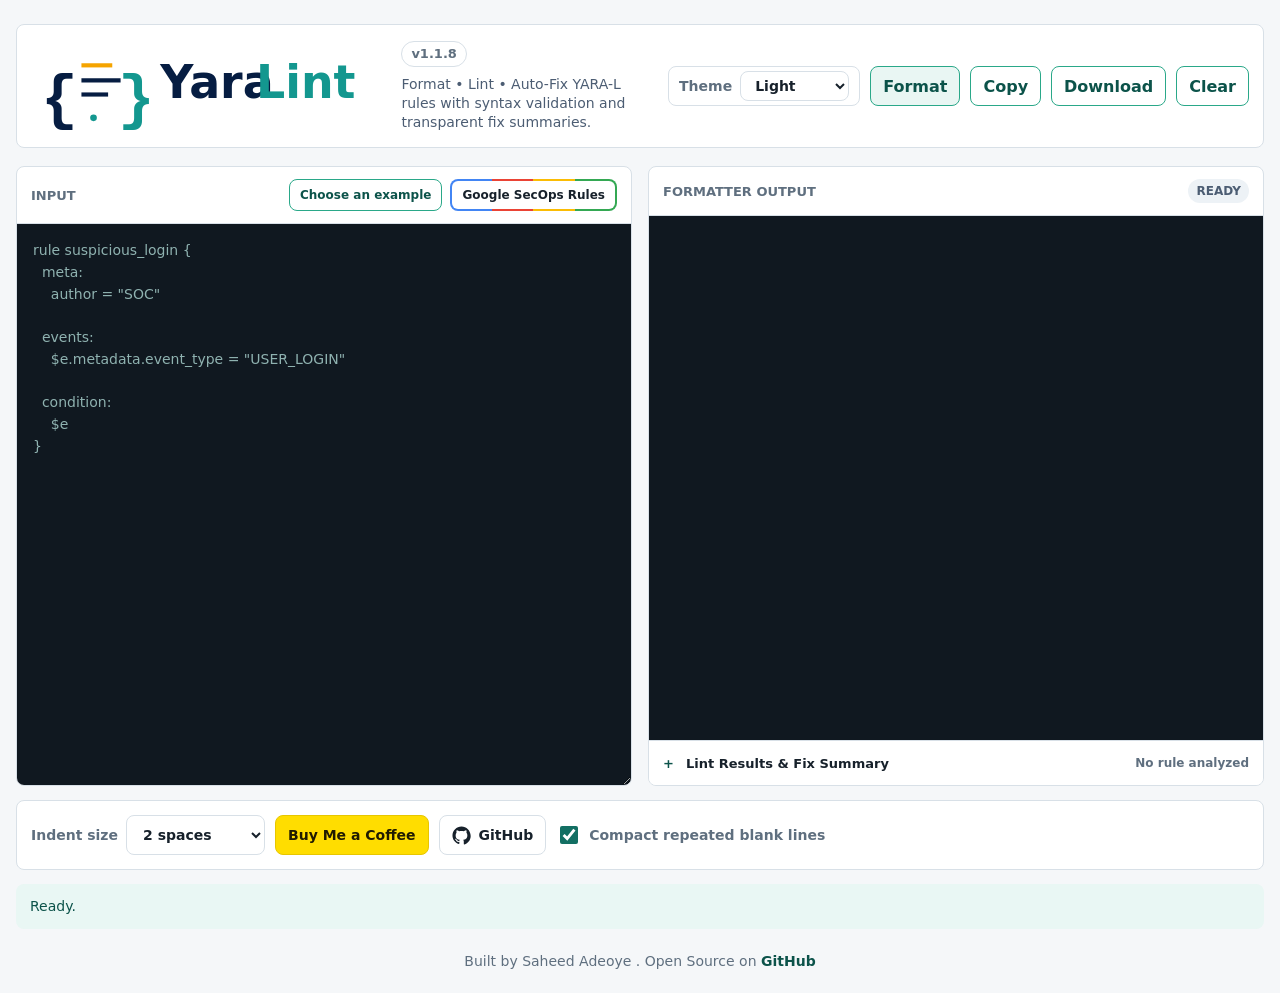
==== commit fae4d40b: "Fixed Footer Hyperlink" ====
--- a/index.html
+++ b/index.html
@@ -169,8 +169,8 @@
     </main>
 
     <footer class="site-footer">
-      Built by Saheed Adeoye . Open Source on GitHub -
-      <a href="https://github.com/kitann/yara-l-formatter" target="_blank" rel="noreferrer">https://github.com/kitann/yara-l-formatter</a>
+      Built by Saheed Adeoye . Open Source on
+      <a href="https://github.com/kitann/yara-l-formatter" target="_blank" rel="noreferrer">GitHub</a>
     </footer>
 
     <div id="toast" class="toast" role="status" aria-live="polite"></div>
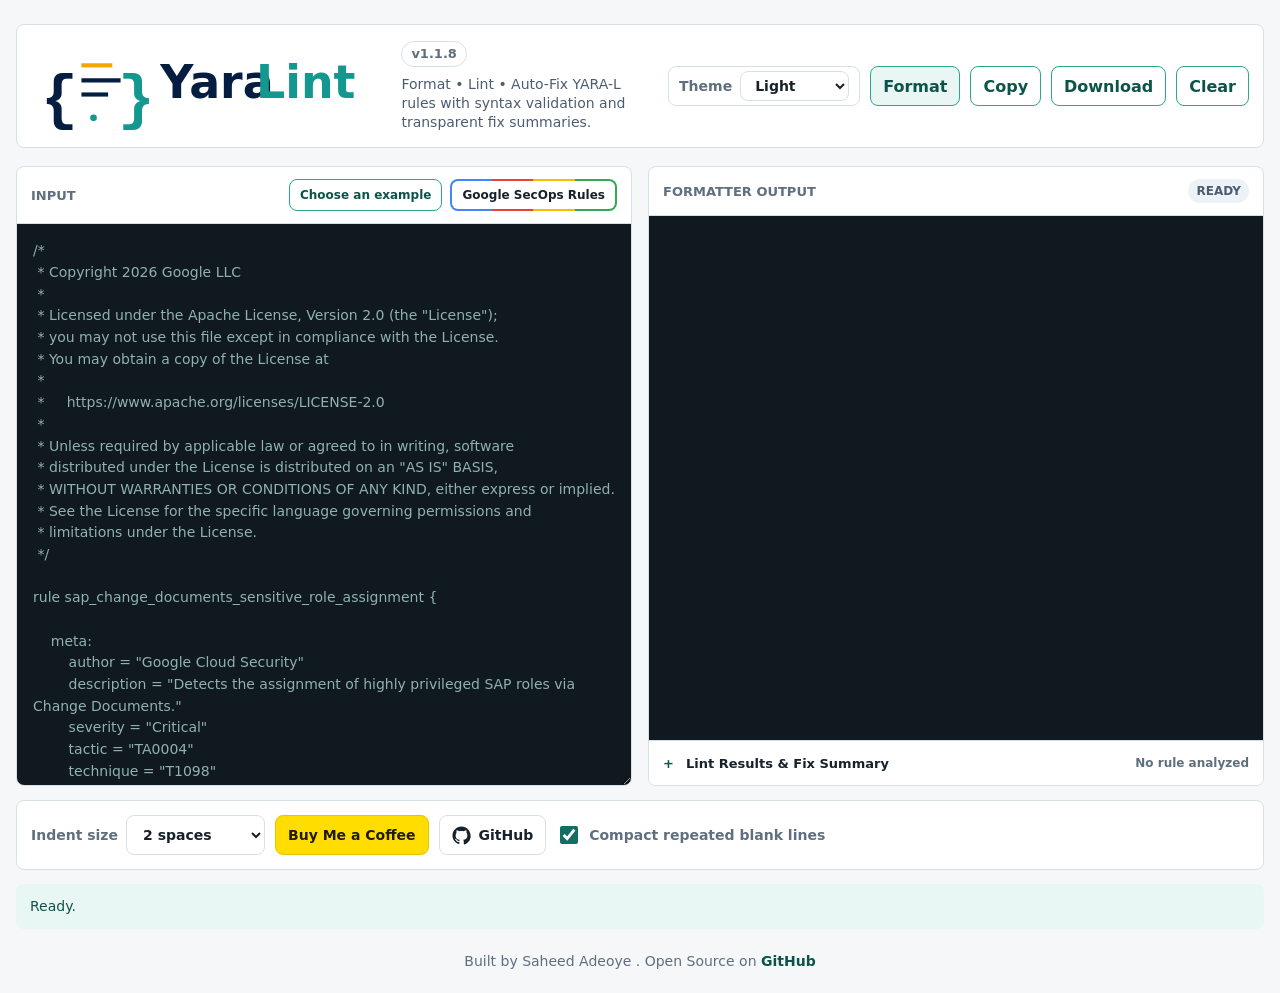
==== commit 657aca77: "Fixed Placehold Issue" ====
--- a/index.html
+++ b/index.html
@@ -75,15 +75,50 @@
             </span>
           </span>
           <span id="googleSecOpsSourceNote" class="source-note" hidden></span>
-          <textarea id="input" spellcheck="false" placeholder="rule suspicious_login {
-  meta:
-    author = &quot;SOC&quot;
-
-  events:
-    $e.metadata.event_type = &quot;USER_LOGIN&quot;
-
-  condition:
-    $e
+          <textarea id="input" spellcheck="false" placeholder="/*
+ * Copyright 2026 Google LLC
+ *
+ * Licensed under the Apache License, Version 2.0 (the &quot;License&quot;);
+ * you may not use this file except in compliance with the License.
+ * You may obtain a copy of the License at
+ *
+ *     https://www.apache.org/licenses/LICENSE-2.0
+ *
+ * Unless required by applicable law or agreed to in writing, software
+ * distributed under the License is distributed on an &quot;AS IS&quot; BASIS,
+ * WITHOUT WARRANTIES OR CONDITIONS OF ANY KIND, either express or implied.
+ * See the License for the specific language governing permissions and
+ * limitations under the License.
+ */
+
+rule sap_change_documents_sensitive_role_assignment {
+
+    meta:
+        author = &quot;Google Cloud Security&quot;
+        description = &quot;Detects the assignment of highly privileged SAP roles via Change Documents.&quot;
+        severity = &quot;Critical&quot;
+        tactic = &quot;TA0004&quot;
+        technique = &quot;T1098&quot;
+
+    events:
+        $e.metadata.log_type = &quot;SAP_CHANGE_DOCUMENT&quot;
+        $e.target.resource.product_object_id in %sap_sensitive_roles.role
+
+        $principal_user = $e.principal.user.userid
+
+
+    match:
+        $principal_user over 30m
+
+    outcome:
+        $target_user = array_distinct($e.target.resource.product_object_id)
+        $tcode = array_distinct($e.target.application)
+        $tabname = array_distinct($e.target.resource.attribute.labels[&quot;TABNAME&quot;])
+        $sensitive_role_assigned = array_distinct($e.target.resource.attribute.labels[&quot;TABKEY&quot;])
+
+    condition:
+        $e
+
 }"></textarea>
         </label>
 
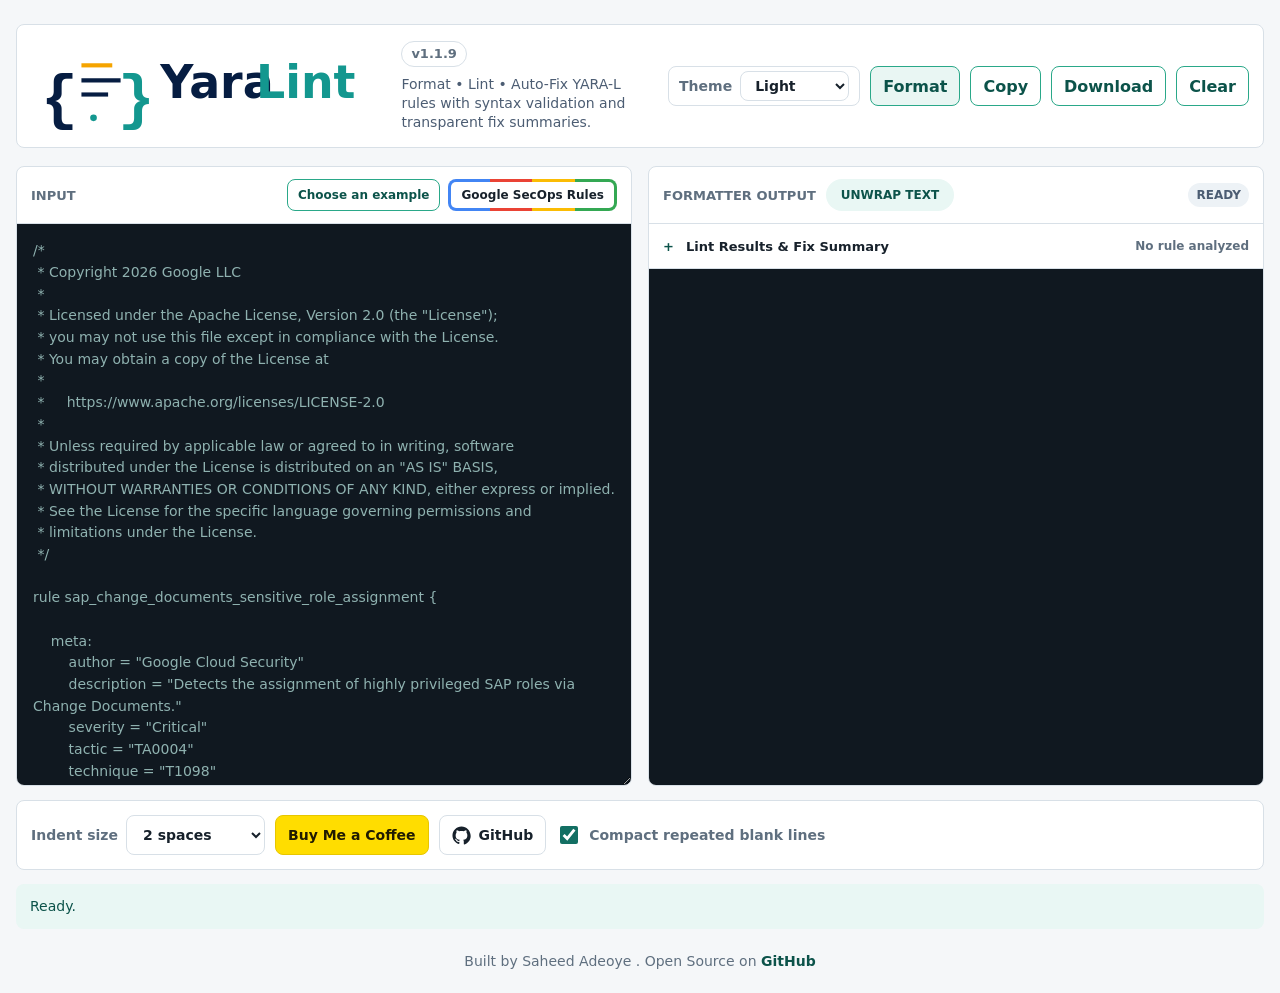
==== commit 1b0eabc3: "Returned Fix Summary to top and returned WRAP/UNWRAP TEXT feature" ====
--- a/index.html
+++ b/index.html
@@ -3,7 +3,7 @@
   <head>
     <meta charset="utf-8">
     <meta name="viewport" content="width=device-width, initial-scale=1">
-    <!-- YARALint build: 2026-05-24T06:40:04-05:00 | version: 1.1.8 -->
+    <!-- YARALint build: 2026-05-25T06:13:55-05:00 | version: 1.1.9 -->
     <title>YARALint | YARA-L Formatter, Linter &amp; Auto-Fix Toolkit</title>
     <meta name="description" content="Format, lint, auto-fix, and preview YARA-L and YARA-style detection rules online with syntax validation, automatic remediation, fix summaries, examples, and copy/download support.">
     <meta name="keywords" content="YARA-L formatter, YARA formatter, YARA-L rules, cybersecurity tools, detection engineering, Chronicle YARA-L, SIEM rules, security rule formatter">
@@ -17,11 +17,11 @@
     <meta property="og:type" content="website">
     <meta property="og:url" content="https://yaralint.com/">
     <meta property="og:site_name" content="YARALint">
-    <meta property="og:image" content="https://yaralint.com/favicon-32x32.png?v=1.1.8">
-    <link rel="icon" type="image/x-icon" href="favicon.ico?v=1.1.8">
-    <link rel="icon" type="image/png" sizes="32x32" href="favicon-32x32.png?v=1.1.8">
-    <link rel="icon" type="image/png" sizes="16x16" href="favicon-16x16.png?v=1.1.8">
-    <link rel="stylesheet" href="styles.css?v=1.1.8">
+    <meta property="og:image" content="https://yaralint.com/favicon-32x32.png?v=1.1.9">
+    <link rel="icon" type="image/x-icon" href="favicon.ico?v=1.1.9">
+    <link rel="icon" type="image/png" sizes="32x32" href="favicon-32x32.png?v=1.1.9">
+    <link rel="icon" type="image/png" sizes="16x16" href="favicon-16x16.png?v=1.1.9">
+    <link rel="stylesheet" href="styles.css?v=1.1.9">
   </head>
   <body>
     <main class="app-shell">
@@ -45,7 +45,7 @@
           <div class="brand-copy">
             <div class="title-row">
               <h1 class="sr-only-heading">YARALint</h1>
-              <span class="version" data-version-badge>v1.1.8</span>
+              <span class="version" data-version-badge>v1.1.9</span>
             </div>
             <p>Format &bull; Lint &bull; Auto-Fix YARA-L rules with syntax validation and transparent fix summaries.</p>
           </div>
@@ -158,13 +158,13 @@
 
         <div class="editor-pane">
           <span class="pane-header output-header">
-            <span>Formatter Output</span>
+            <span class="output-title-actions">
+              <span>Formatter Output</span>
+              <button id="wrapTextBtn" type="button" class="wrap-text-action" aria-pressed="true">UNWRAP TEXT</button>
+            </span>
             <span id="validationBadge" class="validation-badge badge-info">READY</span>
           </span>
           <textarea id="output" class="sr-only-output" spellcheck="false" readonly aria-hidden="true" tabindex="-1"></textarea>
-          <div class="formatted-output">
-            <pre><code id="highlightedOutput"></code></pre>
-          </div>
           <details id="lintResultsPanel" class="lint-panel">
             <summary>
               <span>Lint Results & Fix Summary</span>
@@ -174,6 +174,9 @@
               <p class="lint-empty">Format a rule to see lint results.</p>
             </div>
           </details>
+          <div id="formattedOutput" class="formatted-output wrap-text-enabled">
+            <pre><code id="highlightedOutput"></code></pre>
+          </div>
         </div>
       </section>
 
@@ -212,10 +215,10 @@
 
     <script>
       window.YARALINT_CONFIG = {
-        version: "1.1.8",
-        build: "2026-05-24T06:40:04-05:00"
+        version: "1.1.9",
+        build: "2026-05-25T06:13:55-05:00"
       };
     </script>
-    <script src="app.js?v=1.1.8"></script>
+    <script src="app.js?v=1.1.9"></script>
   </body>
 </html>
--- a/styles.css
+++ b/styles.css
@@ -377,6 +377,37 @@
   flex: 0 0 auto;
 }
 
+.output-title-actions {
+  display: inline-flex;
+  align-items: center;
+  gap: 10px;
+  flex-wrap: wrap;
+}
+
+.wrap-text-action {
+  min-height: 32px;
+  padding: 0 14px;
+  border: 1px solid transparent;
+  border-radius: 999px;
+  background: #e9f7f4;
+  color: #0c534a;
+  font-size: 12px;
+  font-weight: 850;
+}
+
+.wrap-text-action:hover {
+  background: #d8f0ea;
+}
+
+body.dark-mode .wrap-text-action {
+  background: #e9f7f4;
+  color: #0c534a;
+}
+
+body.dark-mode .wrap-text-action:hover {
+  background: #d8f0ea;
+}
+
 .validation-badge {
   display: inline-flex;
   align-items: center;
@@ -457,7 +488,7 @@
 }
 
 .google-secops-action {
-  border: 2px solid transparent;
+  border: 3px solid transparent;
   background:
     linear-gradient(var(--panel), var(--panel)) padding-box,
     linear-gradient(90deg, #4285f4 0 25%, #ea4335 25% 50%, #fbbc04 50% 75%, #34a853 75% 100%) border-box;
@@ -521,6 +552,21 @@
   background: var(--code-bg);
 }
 
+.formatted-output.wrap-text-enabled pre {
+  white-space: pre-wrap;
+  overflow-wrap: anywhere;
+}
+
+.formatted-output.wrap-text-enabled .code-line {
+  display: flex;
+  align-items: flex-start;
+  white-space: pre-wrap;
+}
+
+.formatted-output.wrap-text-enabled .code-line::before {
+  flex: 0 0 5ch;
+}
+
 body.dark-mode textarea,
 body.dark-mode .formatted-output {
   background: #082a52;
@@ -784,7 +830,7 @@
 
 .lint-panel {
   flex: 0 0 auto;
-  border-top: 1px solid var(--border);
+  border-bottom: 1px solid var(--border);
   background: var(--panel);
 }
 
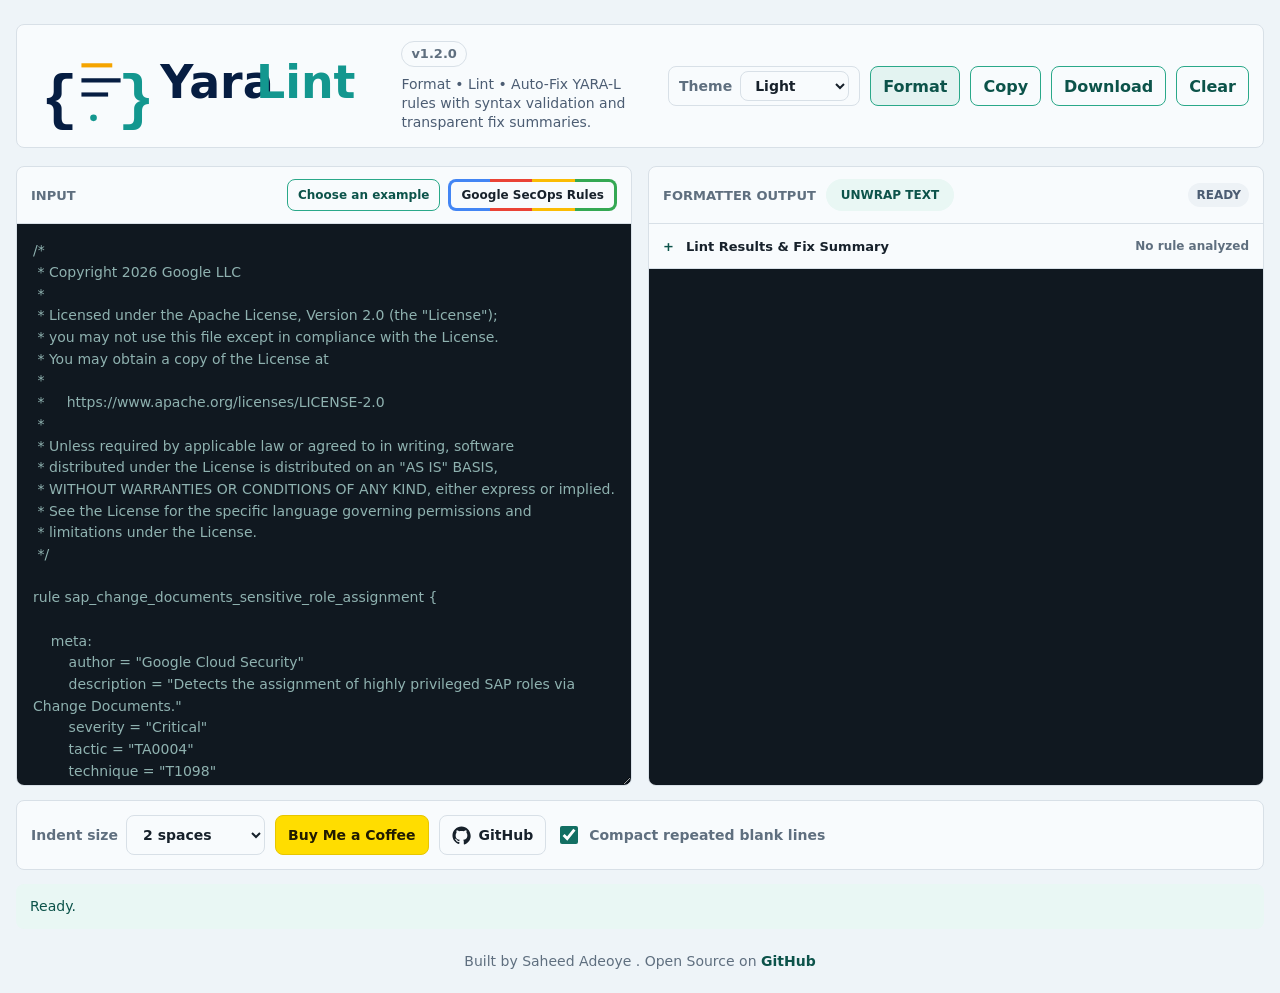
==== commit 9b1588cf: "Change Light Mode to softer white & updated to v1.2.0" ====
--- a/index.html
+++ b/index.html
@@ -3,7 +3,7 @@
   <head>
     <meta charset="utf-8">
     <meta name="viewport" content="width=device-width, initial-scale=1">
-    <!-- YARALint build: 2026-05-25T06:13:55-05:00 | version: 1.1.9 -->
+    <!-- YARALint build: 2026-06-03T18:04:11-05:00 | version: 1.2.0 -->
     <title>YARALint | YARA-L Formatter, Linter &amp; Auto-Fix Toolkit</title>
     <meta name="description" content="Format, lint, auto-fix, and preview YARA-L and YARA-style detection rules online with syntax validation, automatic remediation, fix summaries, examples, and copy/download support.">
     <meta name="keywords" content="YARA-L formatter, YARA formatter, YARA-L rules, cybersecurity tools, detection engineering, Chronicle YARA-L, SIEM rules, security rule formatter">
@@ -17,11 +17,11 @@
     <meta property="og:type" content="website">
     <meta property="og:url" content="https://yaralint.com/">
     <meta property="og:site_name" content="YARALint">
-    <meta property="og:image" content="https://yaralint.com/favicon-32x32.png?v=1.1.9">
-    <link rel="icon" type="image/x-icon" href="favicon.ico?v=1.1.9">
-    <link rel="icon" type="image/png" sizes="32x32" href="favicon-32x32.png?v=1.1.9">
-    <link rel="icon" type="image/png" sizes="16x16" href="favicon-16x16.png?v=1.1.9">
-    <link rel="stylesheet" href="styles.css?v=1.1.9">
+    <meta property="og:image" content="https://yaralint.com/favicon-32x32.png?v=1.2.0">
+    <link rel="icon" type="image/x-icon" href="favicon.ico?v=1.2.0">
+    <link rel="icon" type="image/png" sizes="32x32" href="favicon-32x32.png?v=1.2.0">
+    <link rel="icon" type="image/png" sizes="16x16" href="favicon-16x16.png?v=1.2.0">
+    <link rel="stylesheet" href="styles.css?v=1.2.0">
   </head>
   <body>
     <main class="app-shell">
@@ -45,7 +45,7 @@
           <div class="brand-copy">
             <div class="title-row">
               <h1 class="sr-only-heading">YARALint</h1>
-              <span class="version" data-version-badge>v1.1.9</span>
+              <span class="version" data-version-badge>v1.2.0</span>
             </div>
             <p>Format &bull; Lint &bull; Auto-Fix YARA-L rules with syntax validation and transparent fix summaries.</p>
           </div>
@@ -215,10 +215,10 @@
 
     <script>
       window.YARALINT_CONFIG = {
-        version: "1.1.9",
-        build: "2026-05-25T06:13:55-05:00"
+        version: "1.2.0",
+        build: "2026-06-03T18:04:11-05:00"
       };
     </script>
-    <script src="app.js?v=1.1.9"></script>
+    <script src="app.js?v=1.2.0"></script>
   </body>
 </html>
--- a/styles.css
+++ b/styles.css
@@ -1,8 +1,8 @@
 :root {
   color-scheme: light;
   --app-font: Biome, "Biome W04 Regular", "Biome Regular", "Segoe UI", ui-sans-serif, system-ui, sans-serif;
-  --bg: #f5f7f9;
-  --panel: #ffffff;
+  --bg: #eef4f8;
+  --panel: #f8fbfd;
   --text: #17212b;
   --muted: #5f6f7f;
   --border: #d8e0e7;
@@ -66,7 +66,7 @@
   padding: 12px 14px;
   border: 1px solid #d8e0e7;
   border-radius: 8px;
-  background: #ffffff;
+  background: var(--panel);
 }
 
 .brand-lockup {
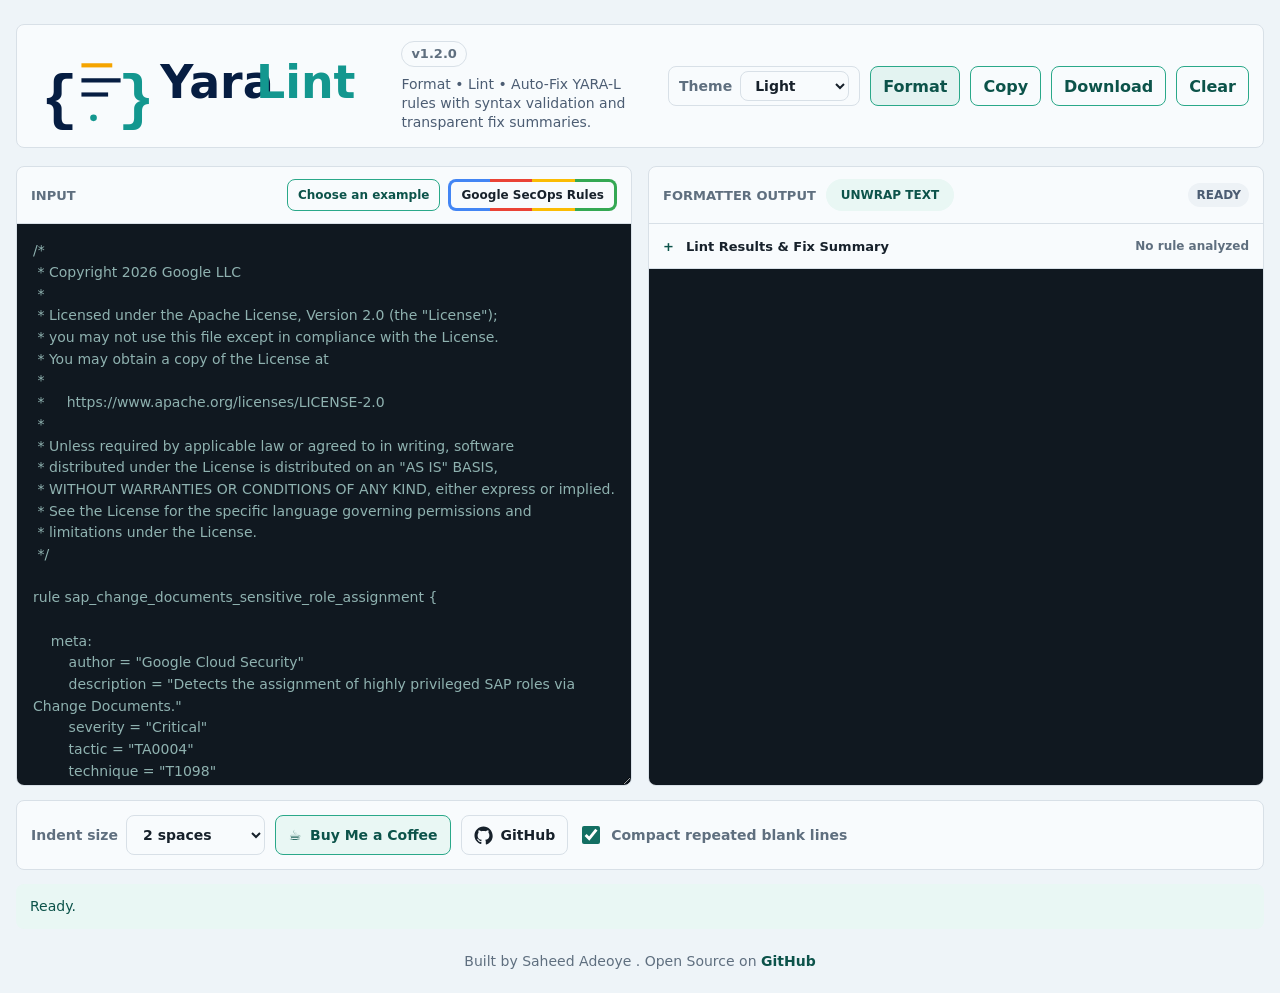
==== commit 0d43d24b: "Changed footer Buy Me a Coffee button to light green" ====
--- a/index.html
+++ b/index.html
@@ -189,7 +189,8 @@
           </select>
         </label>
         <a class="coffee-link" href="https://buymeacoffee.com/matchcoffee" target="_blank" rel="noreferrer">
-          Buy Me a Coffee
+          <span class="coffee-icon" aria-hidden="true">☕</span>
+          <span>Buy Me a Coffee</span>
         </a>
         <a class="github-link" href="https://github.com/kitann/yara-l-formatter" target="_blank" rel="noreferrer">
           <svg aria-hidden="true" viewBox="0 0 24 24">
--- a/styles.css
+++ b/styles.css
@@ -8,8 +8,8 @@
   --border: #d8e0e7;
   --accent: #136f63;
   --accent-strong: #0c534a;
-  --coffee: #ffdd00;
-  --coffee-text: #201b00;
+  --coffee: #e9f7f4;
+  --coffee-text: #0c534a;
   --danger: #b42318;
   --warning: #946200;
   --code-bg: #101820;
@@ -285,13 +285,23 @@
 }
 
 .coffee-link {
-  border-color: #e7c600;
+  border-color: #2aa889;
   background: var(--coffee);
   color: var(--coffee-text);
 }
 
 .coffee-link:hover {
-  background: #f2d000;
+  background: #d8f0ea;
+}
+
+.coffee-icon {
+  display: inline-flex;
+  align-items: center;
+  justify-content: center;
+  width: 1em;
+  height: 1em;
+  font-size: 1em;
+  line-height: 1;
 }
 
 button:hover {
